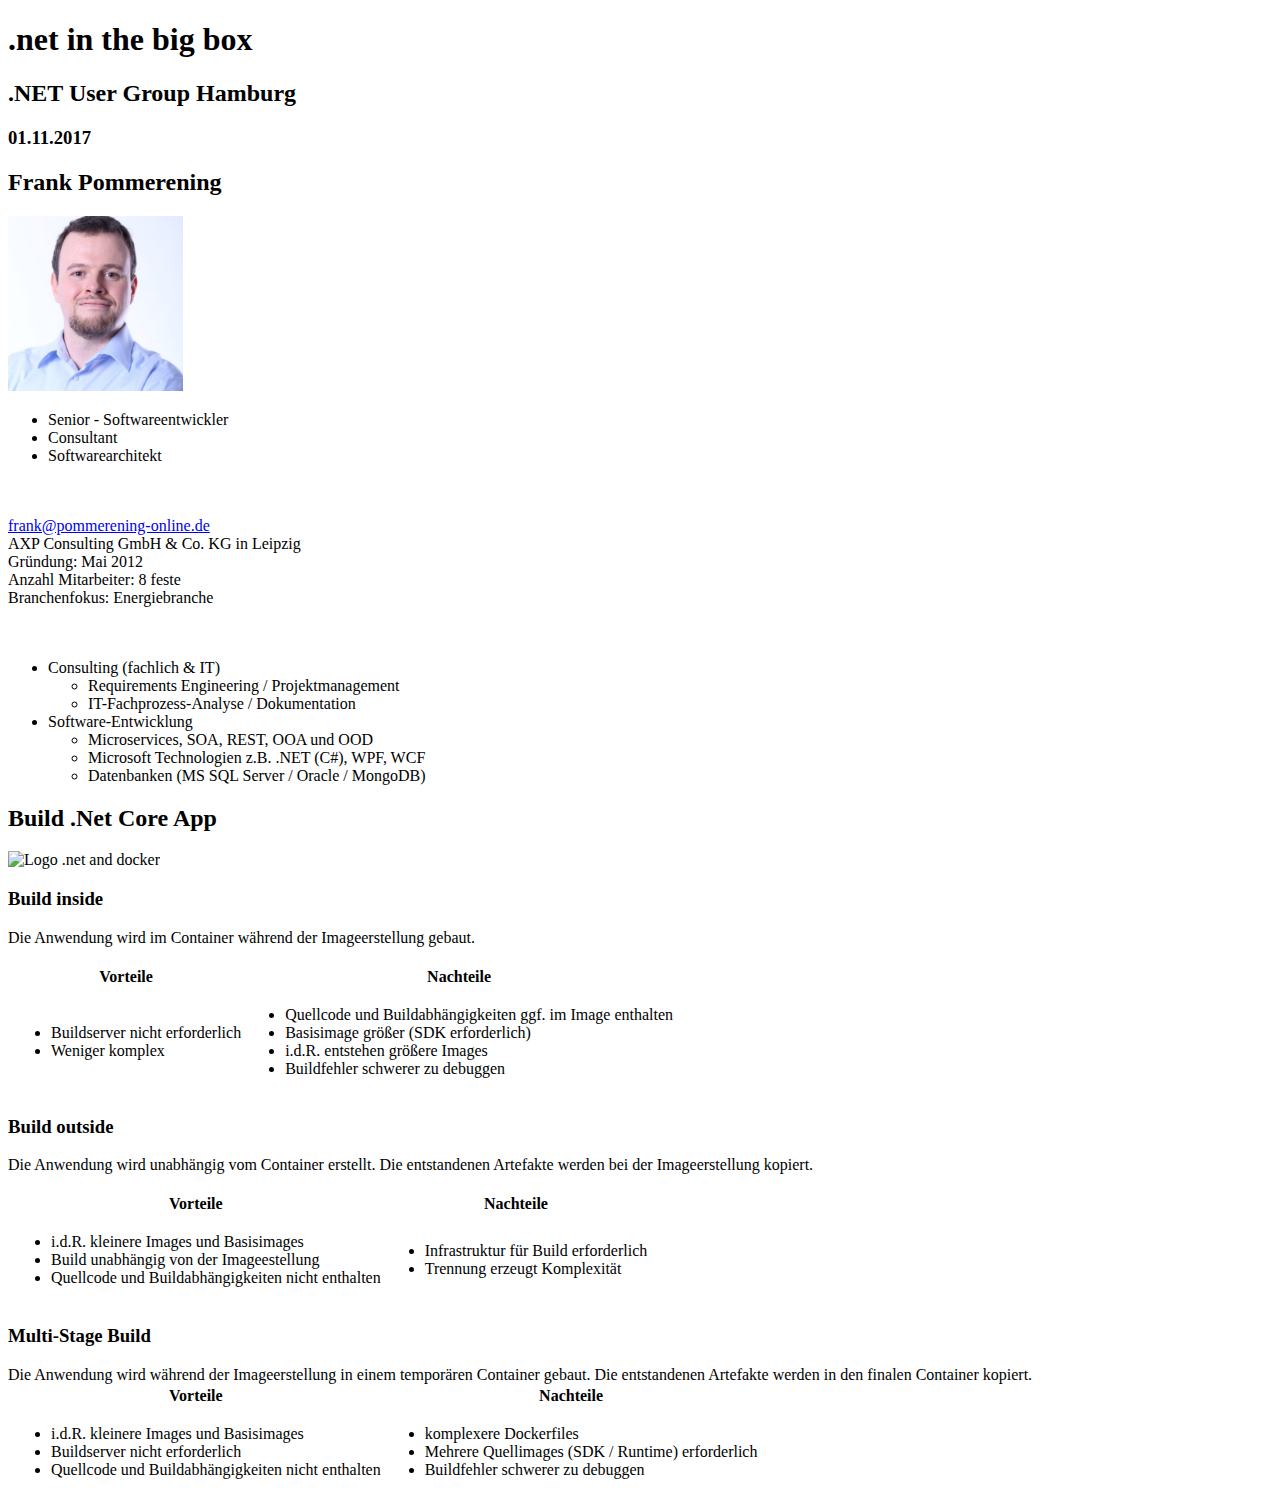
==== dotnet_hh.html @ 6eb931a7 "Add content" ====
<!doctype html>
<html>

<head>
    <meta charset="utf-8">
    <meta name="viewport" content="width=device-width, initial-scale=1.0, maximum-scale=1.0, user-scalable=no">

    <title>.NET in the big Box</title>

    <meta name="description" content=".NET in the Box">
    <meta name="author" content="Frank Pommerening">

    <link rel="stylesheet" href="./common/css/reveal.css">
    <link rel="stylesheet" href="./common/css/theme/black.css" id="theme">

    <!-- Theme used for syntax highlighting of code -->
    <link rel="stylesheet" href="./common/lib/css/zenburn.css">

    <!-- Printing and PDF exports -->
    <script>
        var link = document.createElement('link');
        link.rel = 'stylesheet';
        link.type = 'text/css';
        link.href = window.location.search.match(/print-pdf/gi) ? './common/css/print/pdf.css' : './common/css/print/paper.css';
        document.getElementsByTagName('head')[0].appendChild(link);
    </script>

    <style>
        a.infolink {
            width: 40px;
            height: 40px;
            display: inline-block;
            background-image: url("images/about.svg");
            background-size: cover;

        }
    </style>
</head>

<body>
    <div class="reveal">
        <div class="slides">
            <div class="slides">
                <section>
                    <h1>.net in the big box</h1>
                    <h2>.NET User Group Hamburg</h2>
                    <h3>01.11.2017</h3>
                </section>
                <section>
                    <section>
                      <h2>Frank Pommerening</h2>
                      <img src="images/fp.jpg" style="border:0px;width:175px">
                      <ul>
                          <li>Senior - Softwareentwickler</li>
                          <li>Consultant</li>
                          <li>Softwarearchitekt</li>
                      </ul>
                      <br />
                      <br />
                      <a href="mailto:frank@pommerening-online.de">frank@pommerening-online.de</a>
                  </section>
                   <section data-background="images/axp.svg">
                  
                      AXP Consulting GmbH & Co. KG in Leipzig<br/>
                      Gründung: Mai 2012 <br />
                      Anzahl Mitarbeiter:	8 feste <br/>
                      Branchenfokus: Energiebranche <br/>
                      <br/>
                      <br/>
                      <ul>
  
                      <li>Consulting (fachlich & IT)
  <ul>
      <li>Requirements Engineering / Projektmanagement </li>
      <li>IT-Fachprozess-Analyse / Dokumentation</li>
  </ul>
                      </li>
                      <li>Software-Entwicklung
                          <ul>
                              <li>Microservices, SOA, REST, OOA und OOD</li>
                               <li>Microsoft Technologien z.B. .NET (C#), WPF, WCF</li>
  <li>Datenbanken (MS SQL Server / Oracle  / MongoDB)
                              </ul>
                          </li>
                      </ul>
                  </section>
              </section>
              <section>
				<section>
					<h2>Build .Net Core App</h2>
					<img src="images/DockerDotNET.jpg" alt="Logo .net and docker" / style="border: 0; height: 500px">
				</section>
				<section>
					<h3>Build inside</h3>
					Die Anwendung wird im Container während der Imageerstellung gebaut.
					<br />
					<br />
					<table>
						<tbody>
							<tr>
								<th>Vorteile</th>
								<th>Nachteile</th>
							</tr>
							<tr>
								<td>
									<ul>
										<li>Buildserver nicht erforderlich</li>
										<li>Weniger komplex</li>
									</ul>
								</td>
								<td>
									<ul>
										<li>Quellcode und Buildabhängigkeiten ggf. im Image enthalten</li>
										<li>Basisimage größer (SDK erforderlich)</li>
										<li>i.d.R. entstehen größere Images</li>
										<li>Buildfehler schwerer zu debuggen</li>
									</ul>
								</td>
							</tr>
						</tbody>
					</table>
				</section>
				<section>
					<h3>Build outside</h3>
					Die Anwendung wird unabhängig vom Container erstellt. Die entstandenen Artefakte werden bei der Imageerstellung kopiert.
					<br />
					<br />
					<table>
						<tbody>
							<tr>
								<th>Vorteile</th>
								<th>Nachteile</th>
							</tr>
							<tr>
								<td>
									<ul>
										<li>i.d.R. kleinere Images und Basisimages</li>
										<li>Build unabhängig von der Imageestellung</li>
										<li>Quellcode und Buildabhängigkeiten nicht enthalten</li>
									</ul>
								</td>
								<td>
									<ul>
										<li>Infrastruktur für Build erforderlich</li>
										<li>Trennung erzeugt Komplexität</li>
									</ul>
								</td>
							</tr>
						</tbody>
					</table>
				</section>
				<section>
					<h3>Multi-Stage Build</h3>
					Die Anwendung wird während der Imageerstellung in einem temporären Container gebaut.
					Die entstandenen Artefakte werden in den finalen Container kopiert.
					<table>
						<tbody>
							<tr>
								<th>Vorteile</th>
								<th>Nachteile</th>
							</tr>
							<tr>
								<td>
									<ul>
										<li>i.d.R. kleinere Images und Basisimages</li>
										<li>Buildserver nicht erforderlich</li>
										<li>Quellcode und Buildabhängigkeiten nicht enthalten</li>
									</ul>
								</td>
								<td>
									<ul>
										<li>komplexere Dockerfiles</li>
										<li>Mehrere Quellimages (SDK / Runtime) erforderlich</li>
										<li>Buildfehler schwerer zu debuggen</li>
									</ul>
								</td>
							</tr>
						</tbody>
					</table>
				</section>
			</section>
            </div>
        </div>

        <script src="./common/lib/js/head.min.js"></script>
        <script src="./common/js/reveal.js"></script>

        <script>
            // More info https://github.com/hakimel/reveal.js#configuration
            Reveal.initialize({
                controls: true,
                progress: true,
                history: true,
                center: true,
                width: 1250,
                height: 720,
                slideNumber: false,
                margin: 0.0,

                multiplex: {
                    // Example values. To generate your own, see the socket.io server instructions.
                    secret: null, // null so the clients do not have control of the master presentation
                    id: '7c26e85190d7d66f', // id, obtained from socket.io server
                    url: 'https://reveal-js-multiplex-ccjbegmaii.now.sh' // Location of socket.io server
                },

                menu: {
                    side: 'left',

                    titleSelector: 'h1, h2, h3, h4, h5, h6',
                    hideMissingTitles: false,
                    markers: false,
                    custom: false,
                    themes: [
                        { name: 'Black', theme: './common/css/theme/black.css' },
                        { name: 'White', theme: './common/css/theme/white.css' }
                    ],

                    transitions: true,
                    openButton: true,
                    openSlideNumber: false,
                    keyboard: true,
                    sticky: false,
                    autoOpen: true
                },

                // More info https://github.com/hakimel/reveal.js#dependencies
                dependencies: [
                    { src: './common/lib/js/classList.js', condition: function () { return !document.body.classList; } },
                    { src: './common/plugin/markdown/marked.js', condition: function () { return !!document.querySelector('[data-markdown]'); } },
                    { src: './common/plugin/markdown/markdown.js', condition: function () { return !!document.querySelector('[data-markdown]'); } },
                    { src: './common/plugin/notes/notes.js', async: true },
                    { src: './common/plugin/highlight/highlight.js', async: true, callback: function () { hljs.initHighlightingOnLoad(); } },
                    { src: './common/plugin/zoom-js/zoom.js', async: true },
                    { src: './common/plugin/notes/notes.js', async: true },
                    { src: '//cdn.socket.io/socket.io-1.3.5.js', async: true },
                    { src: './common/plugin/multiplex/client.js', async: true },
                    { src: './common/plugin/menu/menu.js', async: true }
                ]
            });
        </script>
</body>

</html>
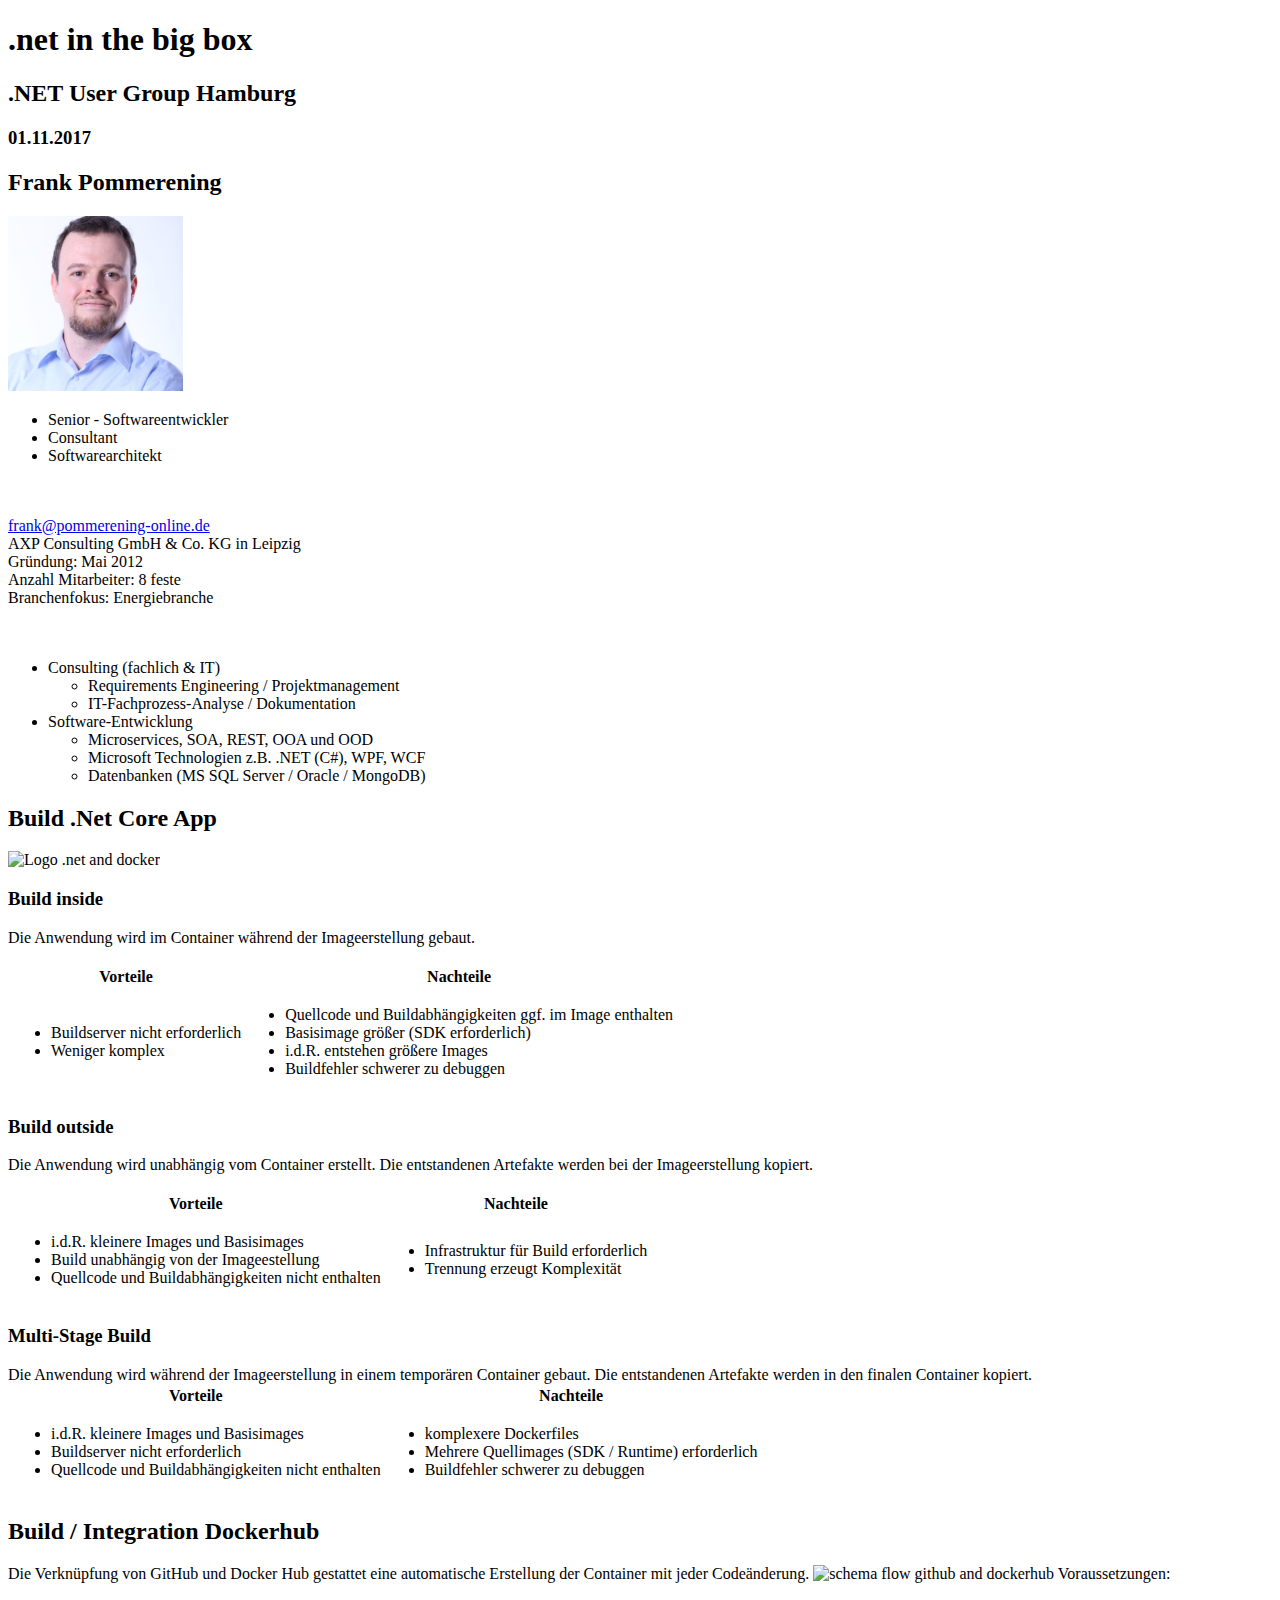
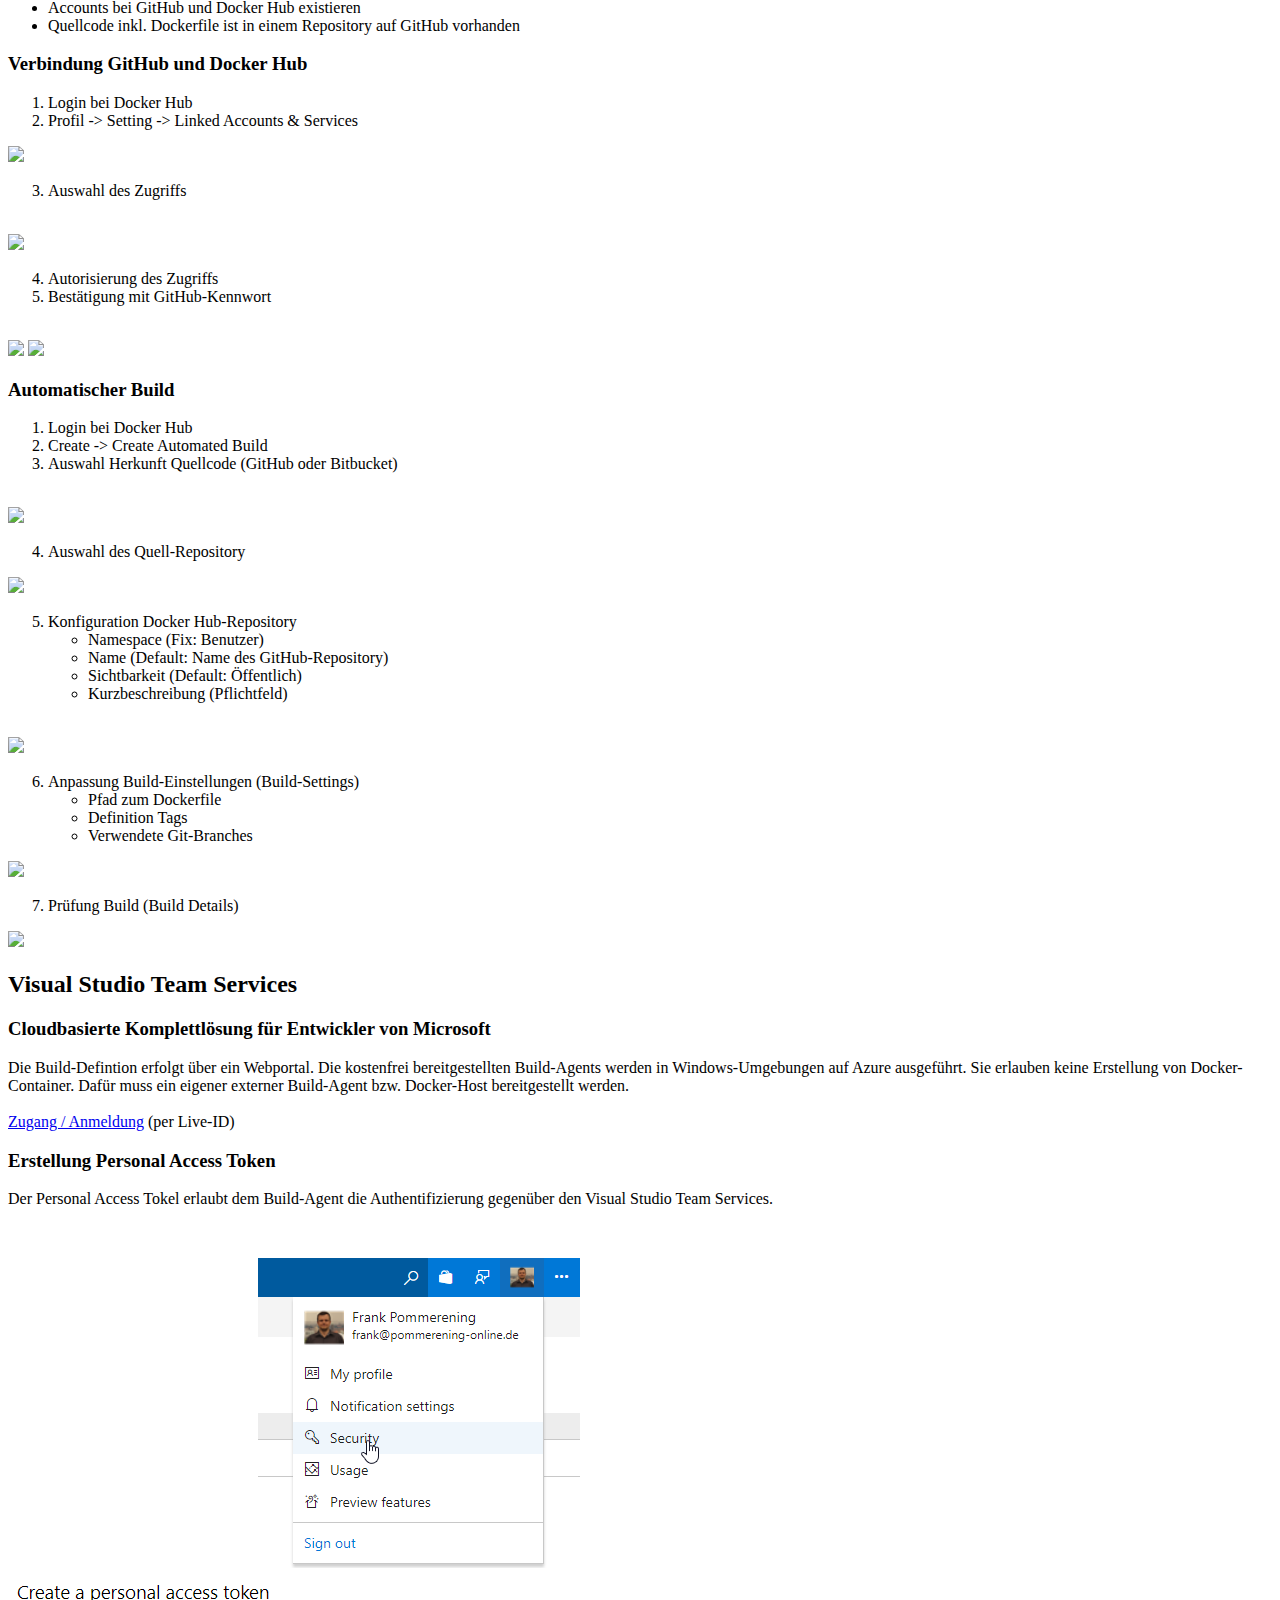
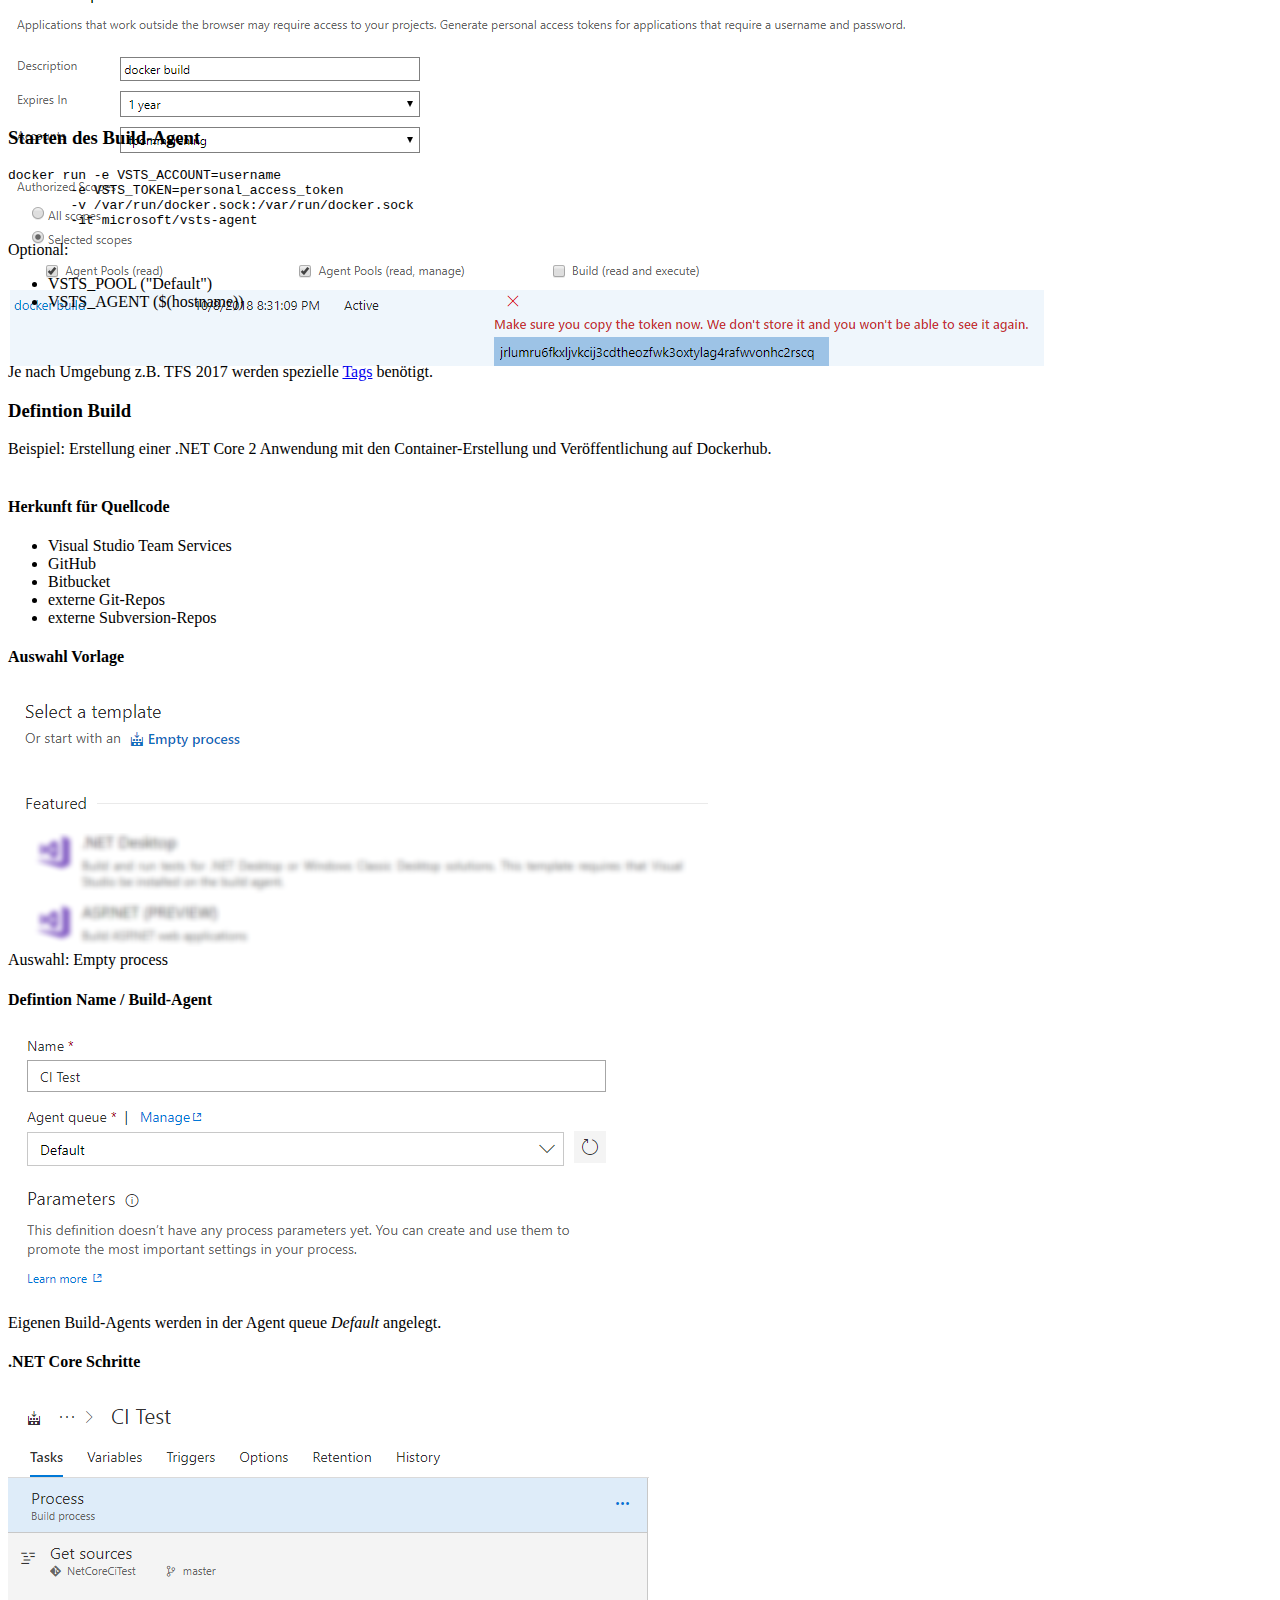
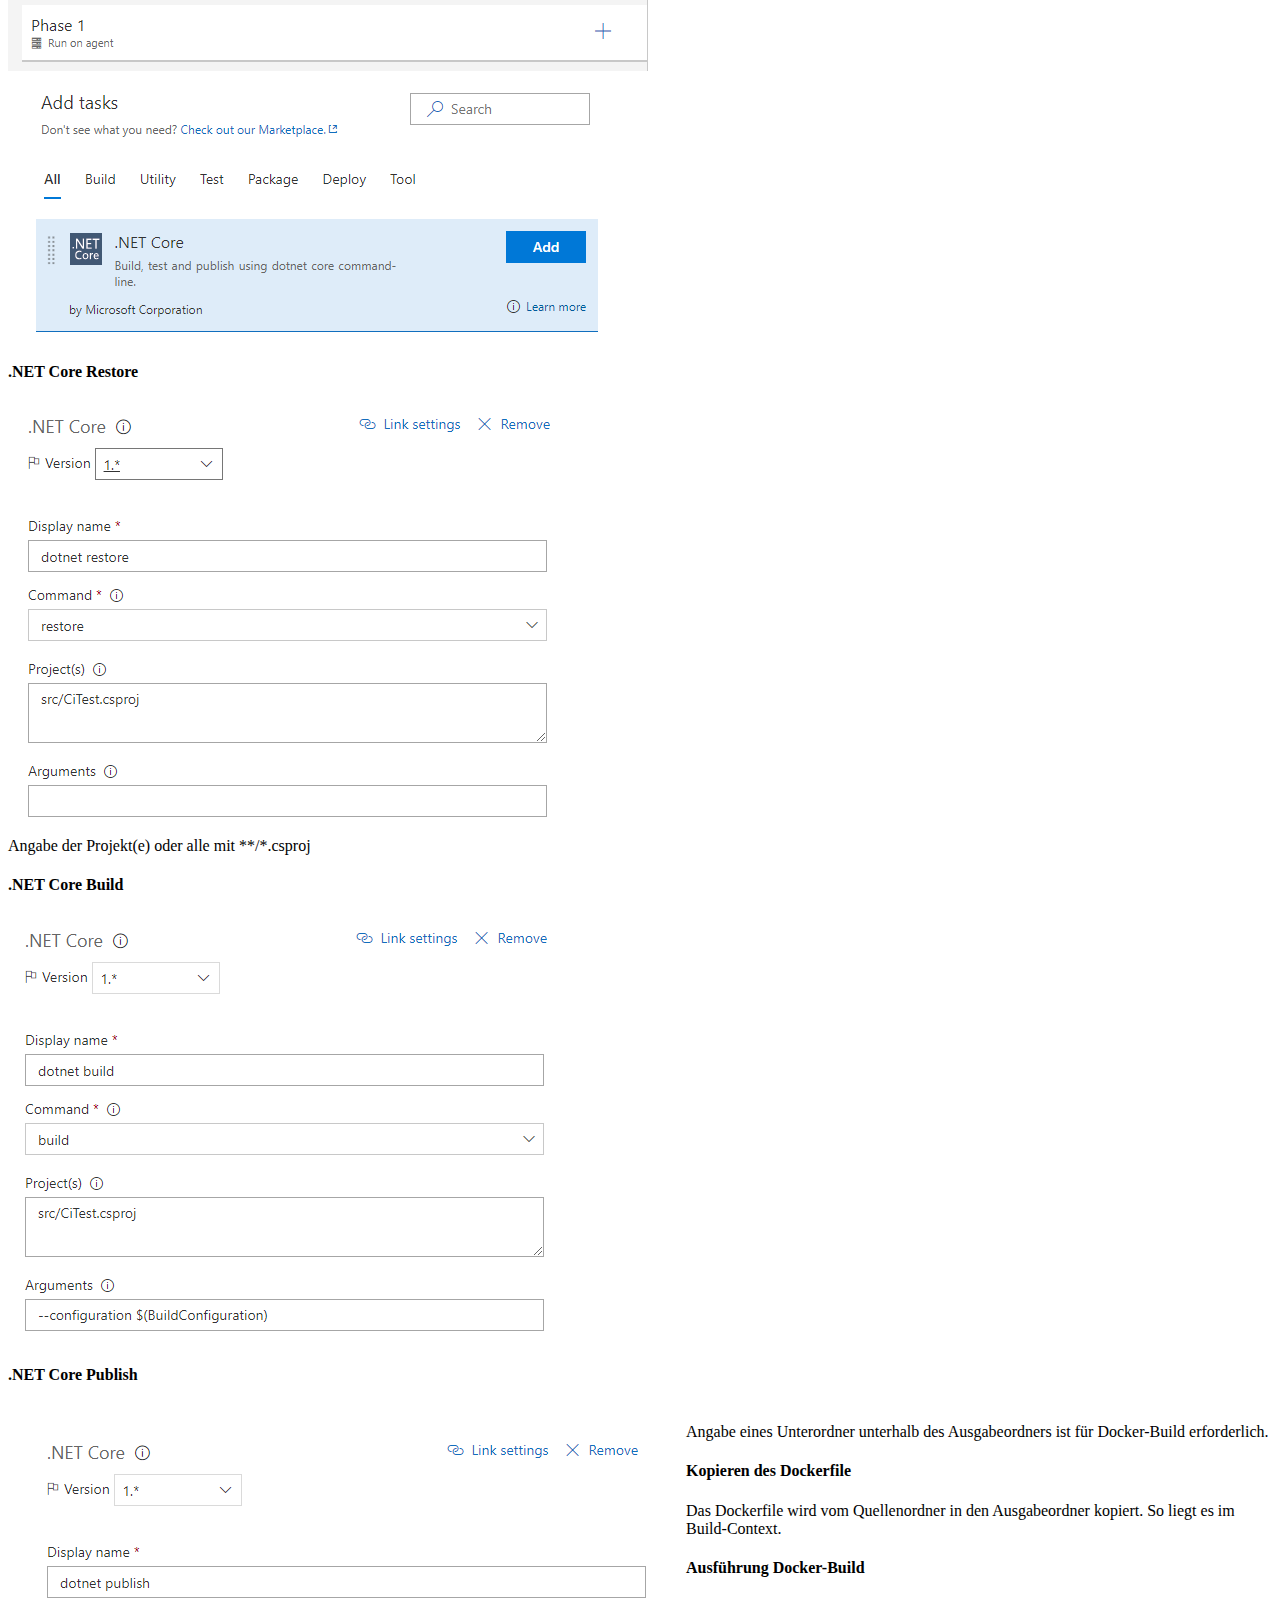
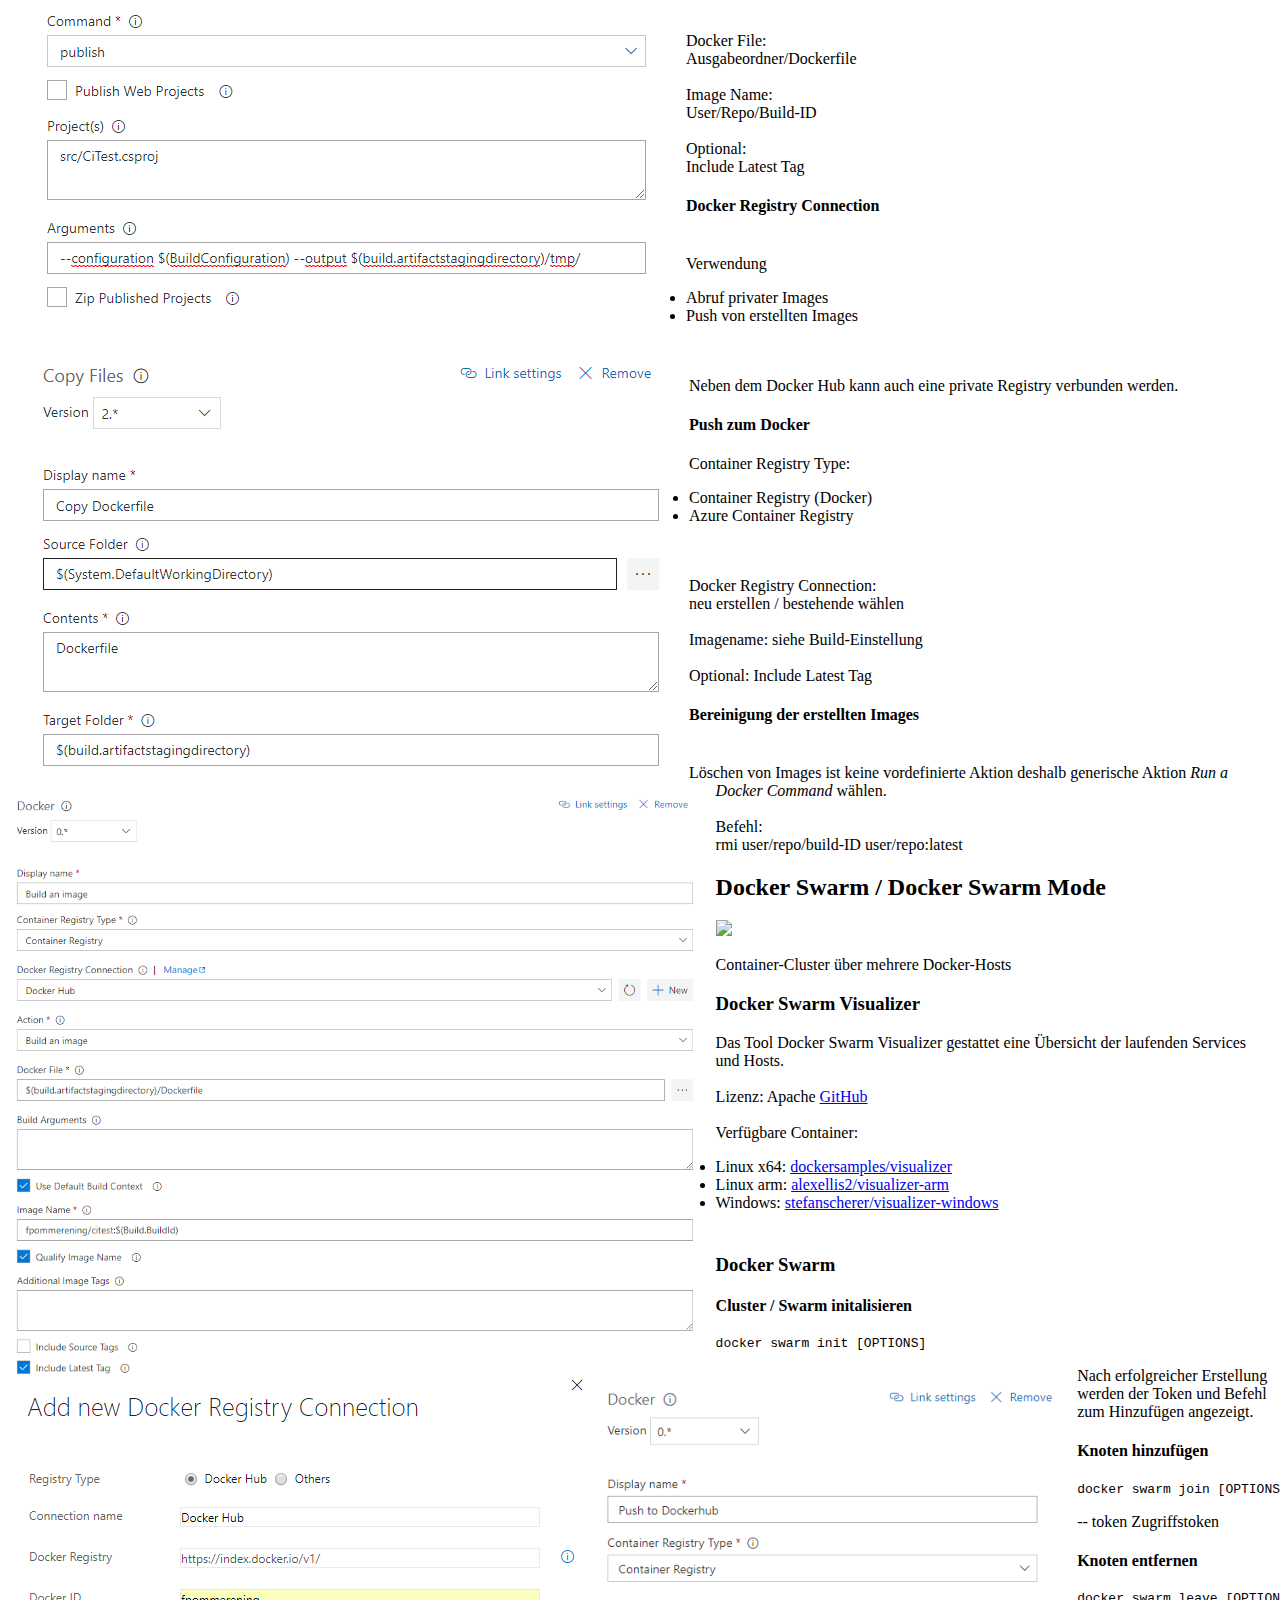
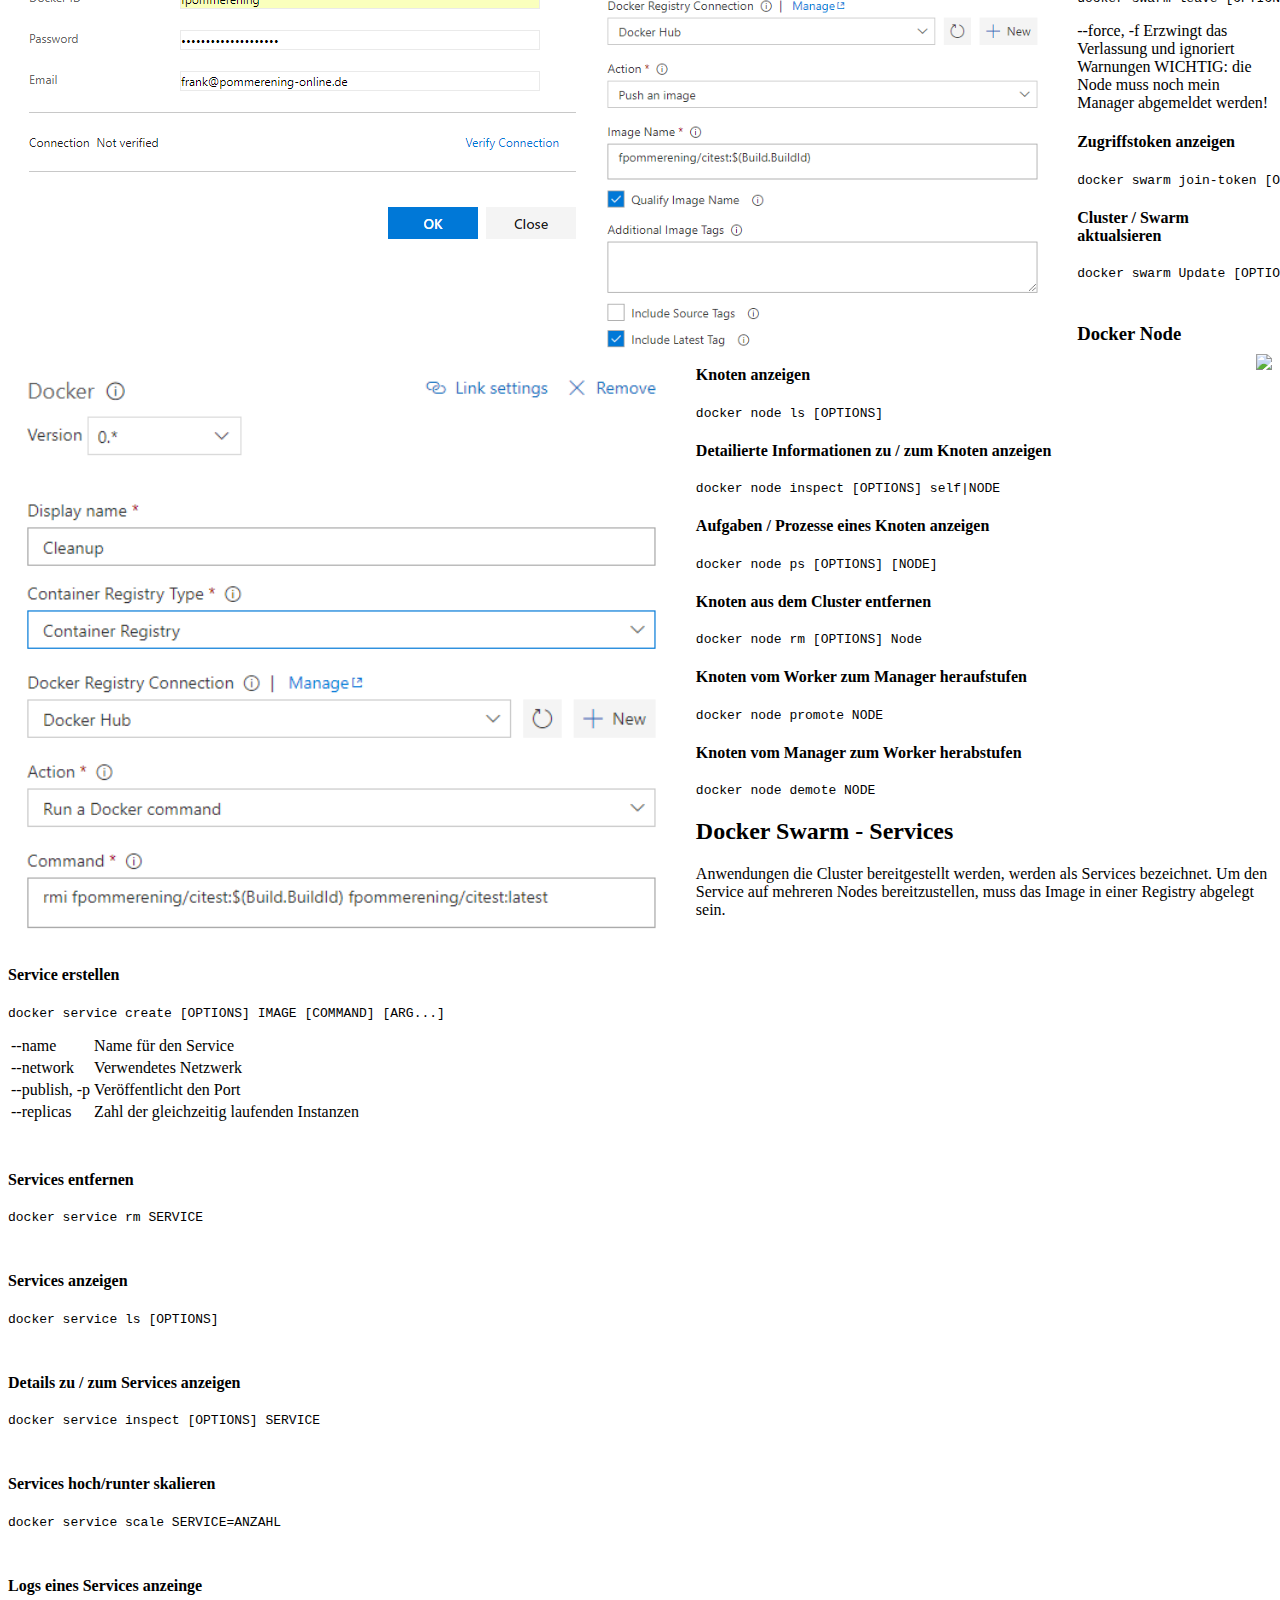
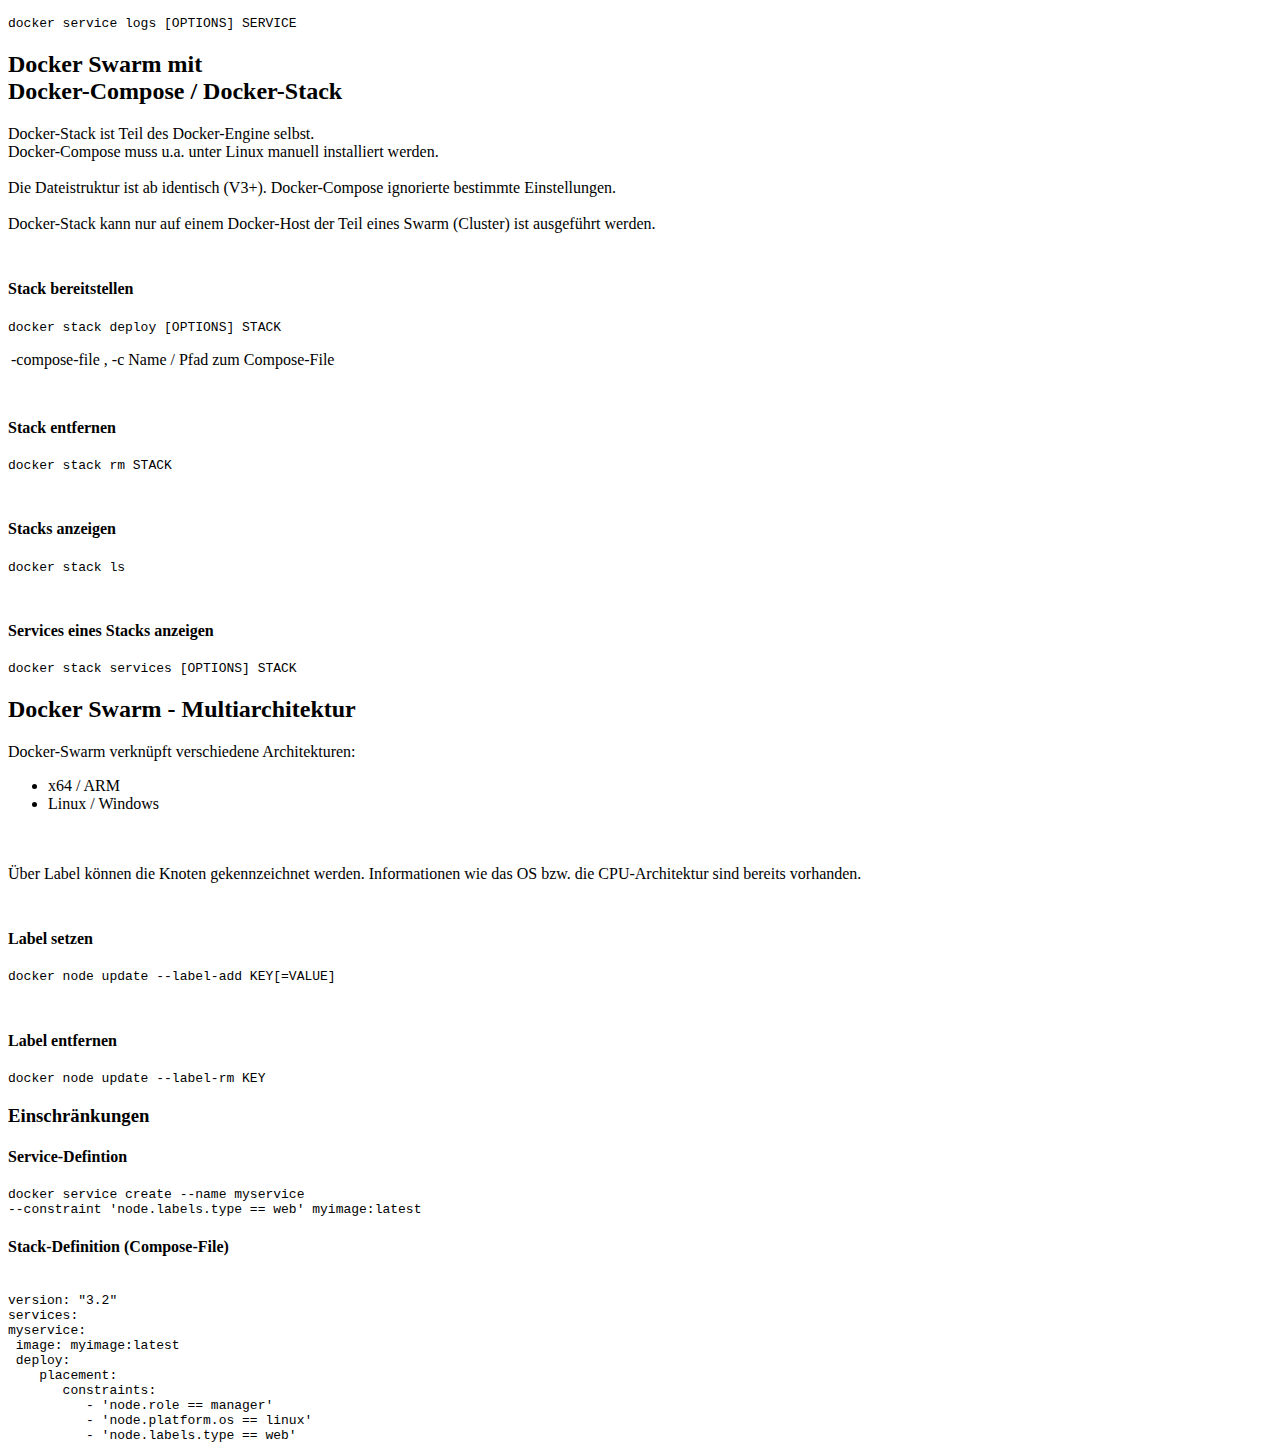
==== commit 3ebbbb42: "Add content" ====
--- a/dotnet_hh.html
+++ b/dotnet_hh.html
@@ -178,7 +178,415 @@
 						</tbody>
 					</table>
 				</section>
+            </section>
+            <section>
+				<section>
+					<h2>Build / Integration Dockerhub</h2>
+				</section>
+				<section>
+					Die Verknüpfung von GitHub und Docker Hub gestattet eine automatische Erstellung der Container mit jeder Codeänderung.
+					<img src="images/githubdockerhub.svg" alt="schema flow github and dockerhub" style="border: 0" /> Voraussetzungen:
+					<ul>
+						<li>Accounts bei GitHub und Docker Hub existieren</li>
+						<li>Quellcode inkl. Dockerfile ist in einem Repository auf GitHub vorhanden</li>
+					</ul>
+				</section>
+				<section>
+					<h3>Verbindung GitHub und Docker Hub</h3>
+					<ol start="1">
+						<li>Login bei Docker Hub</li>
+						<li>Profil -> Setting -> Linked Accounts & Services</li>
+					</ol>
+					<img src="images/gitdocker_01.png" style="height: 350px" />
+				</section>
+				<section>
+					<ol start="3">
+						<li>Auswahl des Zugriffs</li>
+					</ol>
+					<br />
+					<img src="images/gitdocker_02.png" style="height: 500px" />
+				</section>
+				<section>
+					<ol start="4">
+						<li>Autorisierung des Zugriffs</li>
+						<li>Bestätigung mit GitHub-Kennwort</li>
+					</ol>
+					<br />
+					<img src="images/gitdocker_03.png" style="height: 400px" />
+					<img src="images/gitdocker_04.png" style="height: 250px" />
+				</section>
+				<section>
+					<h3>Automatischer Build</h3>
+					<ol>
+						<li>Login bei Docker Hub</li>
+						<li>Create -> Create Automated Build</li>
+						<li>Auswahl Herkunft Quellcode (GitHub oder Bitbucket)</li>
+					</ol><br />
+					<img src="images/gitdocker_05.png" style="height: 400px" />
+				</section>
+				<section>
+					<ol start="4">
+						<li>Auswahl des Quell-Repository</li>
+					</ol>
+					<img src="images/gitdocker_06.png" style="height: 250px" />
+
+				</section>
+				<section>
+					<ol start="5">
+						<li>Konfiguration Docker Hub-Repository
+							<ul>
+								<li>Namespace (Fix: Benutzer)</li>
+								<li>Name (Default: Name des GitHub-Repository)</li>
+								<li>Sichtbarkeit (Default: Öffentlich)</li>
+								<li>Kurzbeschreibung (Pflichtfeld)</li>
+							</ul>
+						</li>
+					</ol>
+					<br />
+					<img src="images/gitdocker_07.png" style="height: 400px" />
+				</section>
+				<section>
+					<ol start="6">
+						<li>Anpassung Build-Einstellungen (Build-Settings)
+							<ul>
+								<li>Pfad zum Dockerfile</li>
+								<li>Definition Tags</li>
+								<li>Verwendete Git-Branches</li>
+							</ul>
+						</li>
+					</ol>
+					<img src="images/gitdocker_08.png" style="height: 400px" />
+				</section>
+				<section>
+					<ol start="7">
+						<li>Prüfung Build (Build Details)</li>
+					</ol>
+					<img src="images/gitdocker_09.png" style="height: 400px" />
+				</section>
 			</section>
+			<section>
+				<section>
+					<h2>Visual Studio Team Services</h2>
+					<h3>Cloudbasierte Komplettlösung für Entwickler von Microsoft</h3>
+				</section>
+				<section>
+					Die Build-Defintion erfolgt über ein Webportal.
+Die kostenfrei bereitgestellten Build-Agents werden in Windows-Umgebungen auf Azure ausgeführt.
+Sie erlauben keine Erstellung von Docker-Container. Dafür muss ein eigener externer Build-Agent bzw. Docker-Host bereitgestellt werden.
+<br />
+<br />
+<a href="https://www.visualstudio.com/de/vso/" target="_blank">Zugang / Anmeldung</a> (per Live-ID)
+				</section>
+				<section>
+					<h3>Erstellung Personal Access Token</h3>
+Der Personal Access Tokel erlaubt dem Build-Agent die Authentifizierung gegenüber den Visual Studio Team Services.
+<div style="border:0px;height:500px;">
+		<img src="images/vsts_access_tokens.png" class="fragment current-visible" alt="Create personal access token step 1" style="border:0px;margin-left:250px;margin-top:50px">
+		<img src="images/vsts_access_token.png" class="fragment " alt="Create personal access token step 2" style="border:0px">
+		<img src="images/vsts_access_created.png" class="fragment" alt="Create personal access token step 2" style="border:0px">
+</div>
+				</section>
+				<section>
+					<h3>Starten des Build-Agent</h3>
+						<pre><code class="docker">docker run -e VSTS_ACCOUNT=username
+	-e VSTS_TOKEN=personal_access_token
+	-v /var/run/docker.sock:/var/run/docker.sock
+	-it microsoft/vsts-agent</code></pre>
+Optional:<br />
+<ul>
+	<li>VSTS_POOL ("Default")</li>
+	<li>VSTS_AGENT ($(hostname))</li>
+</ul>
+<br />
+<br />
+Je nach Umgebung z.B. TFS 2017 werden spezielle <a href="https://hub.docker.com/r/microsoft/vsts-agent/" target="_blank">Tags</a> benötigt.
+				</section>
+				<section>
+					<h3>Defintion Build </h3>
+					Beispiel: Erstellung einer .NET Core 2 Anwendung mit den Container-Erstellung und Veröffentlichung auf Dockerhub.
+					<br />
+					<br />
+					<h4>Herkunft für Quellcode</h4>
+					<ul>
+						<li>Visual Studio Team Services</li>
+						<li>GitHub</li>
+						<li>Bitbucket</li>
+						<li>externe Git-Repos</li>
+						<li>externe Subversion-Repos</li>
+					</ul>
+				</section>
+				<section>
+					<h4>Auswahl Vorlage</h4>
+					<img src="images/vsts_build_04.png" style="border:0px;">
+					<br />
+					Auswahl: Empty process
+				</section>
+				<section>
+						<h4>Defintion Name / Build-Agent</h4>
+						<img src="images/vsts_build_01.png" style="border:0px"><br />
+						Eigenen Build-Agents werden in der Agent queue <i>Default</i> angelegt.
+				</section>
+				<section>
+					<h4>.NET Core Schritte</h4>
+					<img src="images/vsts_build_02.png" style="border:0px"><br />
+					<img src="images/vsts_build_03.png" style="border:0px"><br />
+				</section>
+				<section>
+						<h4>.NET Core Restore</h4>
+						<img src="images/vsts_build_05.png" style="border:0px"><br />
+						 Angabe der Projekt(e) oder alle mit **/*.csproj
+				</section>
+				<section>
+						<h4>.NET Core Build</h4>
+						<img src="images/vsts_build_06.png" style="border:0px"><br />
+				</section>
+				<section>
+						<h4>.NET Core Publish</h4>
+						<img src="images/vsts_build_07.png" style="border:0px;float:left;margin:20px" ><br />
+						Angabe eines Unterordner unterhalb des Ausgabeordners ist für Docker-Build erforderlich.
+				</section>
+				<section>
+					<h4>Kopieren des Dockerfile</h4>
+					<img src="images/vsts_build_08.png" style="border:0px;float:left;margin:20px">
+					Das Dockerfile wird vom Quellenordner in den Ausgabeordner kopiert. So liegt es im Build-Context.
+				</section>
+				<section>
+						<h4>Ausführung Docker-Build</h4>
+						<img src="images/vsts_build_09.png" style="border:0px; height:580px;margin-right:10px;float:left"><br />
+						<p style="text-align:left">
+							Docker File: <br/>
+							Ausgabeordner/Dockerfile<br/><br/>
+							Image Name: <br/>
+							User/Repo/Build-ID<br/><br/>
+							Optional:<br/>
+							Include Latest Tag
+						</p>
+				</section>
+				<section>
+						<h4>Docker Registry Connection</h4>
+						<img src="images/vsts_docker_login.png" style="border:0px;float:left"><br />
+						Verwendung<br />
+						<ul>
+							<li>Abruf privater Images</li>
+							<li>Push von erstellten Images</li>
+						</ul>
+						<br />
+						<br />
+						Neben dem Docker Hub kann auch eine private Registry verbunden werden.
+				</section>
+				<section>
+						<h4>Push zum Docker</h4>
+						<img src="images/vsts_build_10.png" style="border:0px;height:580px;margin-right:20px; float:left">
+							Container Registry Type:<br />
+							<ul>
+								<li>Container Registry (Docker)</li>
+								<li>Azure Container Registry</li>
+							</ul>
+							<br />
+							<br />
+							Docker Registry Connection:<br />
+							neu erstellen / bestehende wählen
+							<br />
+							<br />
+							Imagename: siehe Build-Einstellung<br />
+							<br />
+							Optional: Include Latest Tag
+				</section>
+				<section>
+						<h4>Bereinigung der erstellten Images</h4>
+						<img src="images/vsts_build_11.png" style="border:0px;height:580px;margin-right:20px; float:left"><br/>
+						Löschen von Images ist keine vordefinierte Aktion deshalb generische Aktion <i>Run a Docker Command</i> wählen.
+						<br/> <br/>
+						Befehl: <br/>
+						rmi user/repo/build-ID user/repo:latest
+
+
+				</section>
+            </section>
+            <section>
+				<section>
+					<h2>Docker Swarm / Docker Swarm Mode</h2>
+					<img src="images/swarmlogo.jpg" style="width: 300px;border: 0" />
+					<p class="fragment">Container-Cluster über mehrere Docker-Hosts</p>
+				</section>
+				<section>
+					<h3>Docker Swarm Visualizer</h3>
+					<p style="text-align: left">
+						Das Tool Docker Swarm Visualizer gestattet eine Übersicht der laufenden Services und Hosts.
+						<img src="images/visualizer.png" style="border: 0;height: 350px;float:right">
+						<br />
+						<br /> Lizenz: Apache <a href="https://github.com/dockersamples/docker-swarm-visualizer" target="_blank">GitHub</a>
+						<br />
+						<br /> Verfügbare Container:<br />
+						<ul>
+							<li>Linux x64: <a href="https://hub.docker.com/r/dockersamples/visualizer/" target="_blank">dockersamples/visualizer</a></li>
+							<li>Linux arm: <a href="https://hub.docker.com/r/alexellis2/visualizer-arm/" target="_blank">alexellis2/visualizer-arm</a></li>
+							<li>Windows: <a href="https://hub.docker.com/r/stefanscherer/visualizer-windows/" target="_blank">stefanscherer/visualizer-windows</a></li>
+						</ul>
+					</p>
+				</section>
+				<section>
+					<h3>Docker Swarm <a href="https://docs.docker.com/engine/reference/commandline/swarm/" target="_blank" class="infolink"></a>						</h3>
+					<h4>Cluster / Swarm initalisieren</h4>
+					<pre><code class="docker">docker swarm init [OPTIONS] </code></pre>
+					<p style="text-align: left">
+						Nach erfolgreicher Erstellung werden der Token und Befehl zum Hinzufügen angezeigt.
+					</p>
+					<h4>Knoten hinzufügen</h4>
+					<pre><code class="docker">docker swarm join [OPTIONS] HOST:PORT</code></pre>
+					<p style="text-align: left">
+						-- token Zugriffstoken
+					</p>
+
+				</section>
+				<section>
+					<h4>Knoten entfernen</h4>
+					<pre><code class="docker">docker swarm leave [OPTIONS]</code></pre>
+					<p style="text-align: left">
+						--force, -f Erzwingt das Verlassung und ignoriert Warnungen WICHTIG: die Node muss noch mein Manager abgemeldet werden!
+					</p>
+					<h4>Zugriffstoken anzeigen</h4>
+					<pre><code class="docker">docker swarm join-token [OPTIONS] (worker|manager)</code></pre>
+					<h4>Cluster / Swarm aktualsieren</h4>
+					<pre><code class="docker">docker swarm Update [OPTIONS]</code></pre>
+				</section>
+				<section>
+					<h3>Docker Node <a href="https://docs.docker.com/engine/reference/commandline/node/" targe="_blank" class="infolink"></a></h3>
+					<h4>Knoten anzeigen</h4>
+					<pre><code class="docker">docker node ls [OPTIONS]</code></pre>
+					<h4>Detailierte Informationen zu / zum Knoten anzeigen</h4>
+					<pre><code class="docker">docker node inspect [OPTIONS] self|NODE </code></pre>
+					<h4>Aufgaben / Prozesse eines Knoten anzeigen</h4>
+					<pre><code class="docker">docker node ps [OPTIONS] [NODE] </code></pre>
+					<h4>Knoten aus dem Cluster entfernen</h4>
+					<pre><code class="docker">docker node rm [OPTIONS] Node</code></pre>
+				</section>
+				<section>
+					<h4>Knoten vom Worker zum Manager heraufstufen</h4>
+					<pre><code class="docker">docker node promote NODE</code></pre>
+					<h4>Knoten vom Manager zum Worker herabstufen</h4>
+					<pre><code class="docker">docker node demote NODE</code></pre>
+				</section>
+			</section>
+			<section>
+				<section>
+					<h2>Docker Swarm - Services</h2>
+				</section>
+				<section>
+					Anwendungen die Cluster bereitgestellt werden, werden als Services bezeichnet. Um den Service auf mehreren Nodes bereitzustellen,
+					muss das Image in einer Registry abgelegt sein.
+					<br />
+					<h4>Service erstellen <a href="https://docs.docker.com/engine/reference/commandline/service_create/" target="_blank" class="infolink"></a></h4>
+					<pre><code class="docker">docker service create [OPTIONS] IMAGE [COMMAND] [ARG...]</code></pre>
+					<table>
+						<tbody>
+							<tr>
+								<td>--name</td>
+								<td>Name für den Service</td>
+							</tr>
+							<tr>
+								<td>--network</td>
+								<td>Verwendetes Netzwerk</td>
+							</tr>
+							<tr>
+								<td>--publish, -p</td>
+								<td>Veröffentlicht den Port</td>
+							</tr>
+							<tr>
+								<td>--replicas</td>
+								<td>Zahl der gleichzeitig laufenden Instanzen</td>
+							</tr>
+						</tbody>
+					</table>
+				</section>
+				<section>
+					<h4>Services entfernen <a href="https://docs.docker.com/engine/reference/commandline/service_rm/" target="_blank" class="infolink"></a></h4>
+					<pre><code class="docker">docker service rm SERVICE</code></pre>
+					<h4>Services anzeigen <a href="https://docs.docker.com/engine/reference/commandline/service_ls/" target="_blank" class="infolink"></a></h4>
+					<pre><code class="docker">docker service ls [OPTIONS] </code></pre>
+					<h4>Details zu / zum Services anzeigen <a href="https://docs.docker.com/engine/reference/commandline/service_inspect/" target="_blank"
+						 class="infolink"></a></h4>
+					<pre><code class="docker">docker service inspect [OPTIONS] SERVICE</code></pre>
+					<h4>Services hoch/runter skalieren <a href="https://docs.docker.com/engine/reference/commandline/service_scale/" target="_blank"
+						 class="infolink"></a></h4>
+					<pre><code class="docker">docker service scale SERVICE=ANZAHL</code></pre>
+					<h4>Logs eines Services anzeinge <a href="https://docs.docker.com/engine/reference/commandline/service_logs/" target="_blank"
+						 class="infolink"></a></h4>
+					<pre><code class="docker">docker service logs [OPTIONS] SERVICE</code></pre>
+				</section>
+			</section>
+			<section>
+				<section>
+					<h2>Docker Swarm mit <br /> Docker-Compose / Docker-Stack</h2>
+				</section>
+				<section>
+					Docker-Stack ist Teil des Docker-Engine selbst. <br/>Docker-Compose muss u.a. unter Linux manuell installiert werden.
+					<br />
+					<br />
+					Die Dateistruktur ist ab identisch (V3+). Docker-Compose ignorierte bestimmte Einstellungen.
+					<br />
+					<br />
+					Docker-Stack kann nur auf einem Docker-Host der Teil eines Swarm (Cluster) ist ausgeführt werden.
+				</section>
+				<section>
+						<h4>Stack bereitstellen <a href="https://docs.docker.com/engine/reference/commandline/stack_deploy/" target="_blank" class="infolink"></a></h4>
+						<pre><code class="docker">docker stack deploy [OPTIONS] STACK</code></pre>
+						<table>
+								<tbody>
+									<tr>
+										<td>-compose-file , -c</td>
+										<td>Name / Pfad zum Compose-File</td>
+									</tr>
+								</tbody>
+						</table>
+						<h4>Stack entfernen <a href="https://docs.docker.com/engine/reference/commandline/stack_rm/" target="_blank" class="infolink"></a></h4>
+						<pre><code class="docker">docker stack rm STACK</code></pre>
+						<h4>Stacks anzeigen <a href="https://docs.docker.com/engine/reference/commandline/stack_ls/" target="_blank" class="infolink"></a></h4>
+						<pre><code class="docker">docker stack ls</code></pre>
+						<h4>Services eines Stacks anzeigen <a href="https://docs.docker.com/engine/reference/commandline/stack_services/" target="_blank" class="infolink"></a></h4>
+						<pre><code class="docker">docker stack services [OPTIONS] STACK</code></pre>
+				</section>
+            </section>
+
+            <section>
+                <section>
+					<h2>Docker Swarm - Multiarchitektur</h2>
+				</section>
+                <section>
+
+                Docker-Swarm verknüpft verschiedene Architekturen:<br />
+                <ul>
+                    <li>x64  / ARM</li>
+                    <li>Linux / Windows </li>
+                </ul><br />
+                <br />
+                Über Label können die Knoten gekennzeichnet werden. Informationen wie das OS bzw. die CPU-Architektur sind bereits vorhanden.
+                <h4>Label setzen <a href="https://docs.docker.com/engine/swarm/manage-nodes/#add-or-remove-label-metadata" target="_blank" class="infolink"></a></h4>
+                <pre><code class="docker">docker node update --label-add KEY[=VALUE]</code></pre>
+                <h4>Label entfernen <a href="https://docs.docker.com/engine/swarm/manage-nodes/#add-or-remove-label-metadata" target="_blank" class="infolink"></a></h4>
+                <pre><code class="docker">docker node update --label-rm KEY</code></pre>
+            </section>
+            <section>
+                <h3>Einschränkungen</h3>
+                <h4>Service-Defintion </h4>
+                <pre><code class="docker">docker service create --name myservice 
+--constraint 'node.labels.type == web' myimage:latest </code></pre>
+                <h4>Stack-Definition (Compose-File)</h4>
+                <pre><code class="docker">
+version: "3.2"
+services:
+myservice:
+ image: myimage:latest
+ deploy:
+    placement:
+       constraints:
+          - 'node.role == manager'
+          - 'node.platform.os == linux'
+          - 'node.labels.type == web'</code></pre>										
+                </section>
+            </section>
+
+
             </div>
         </div>
 
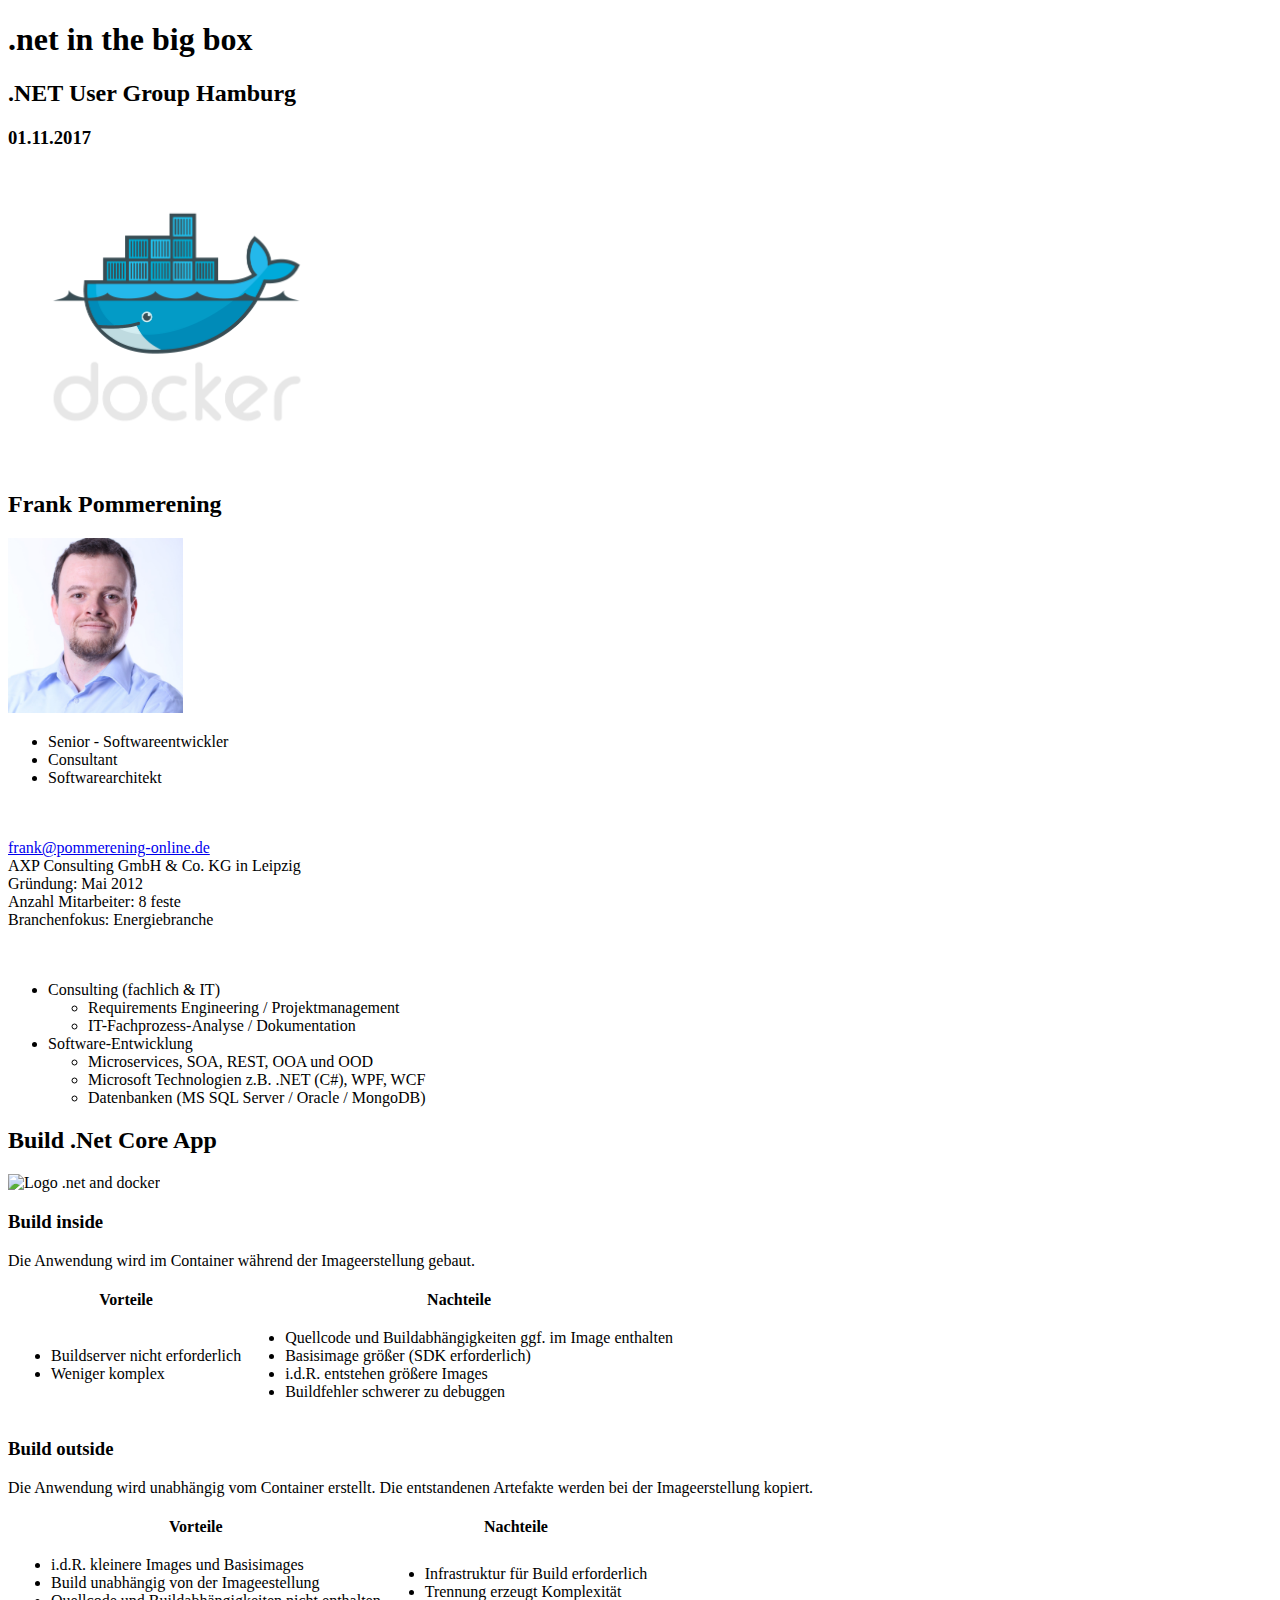
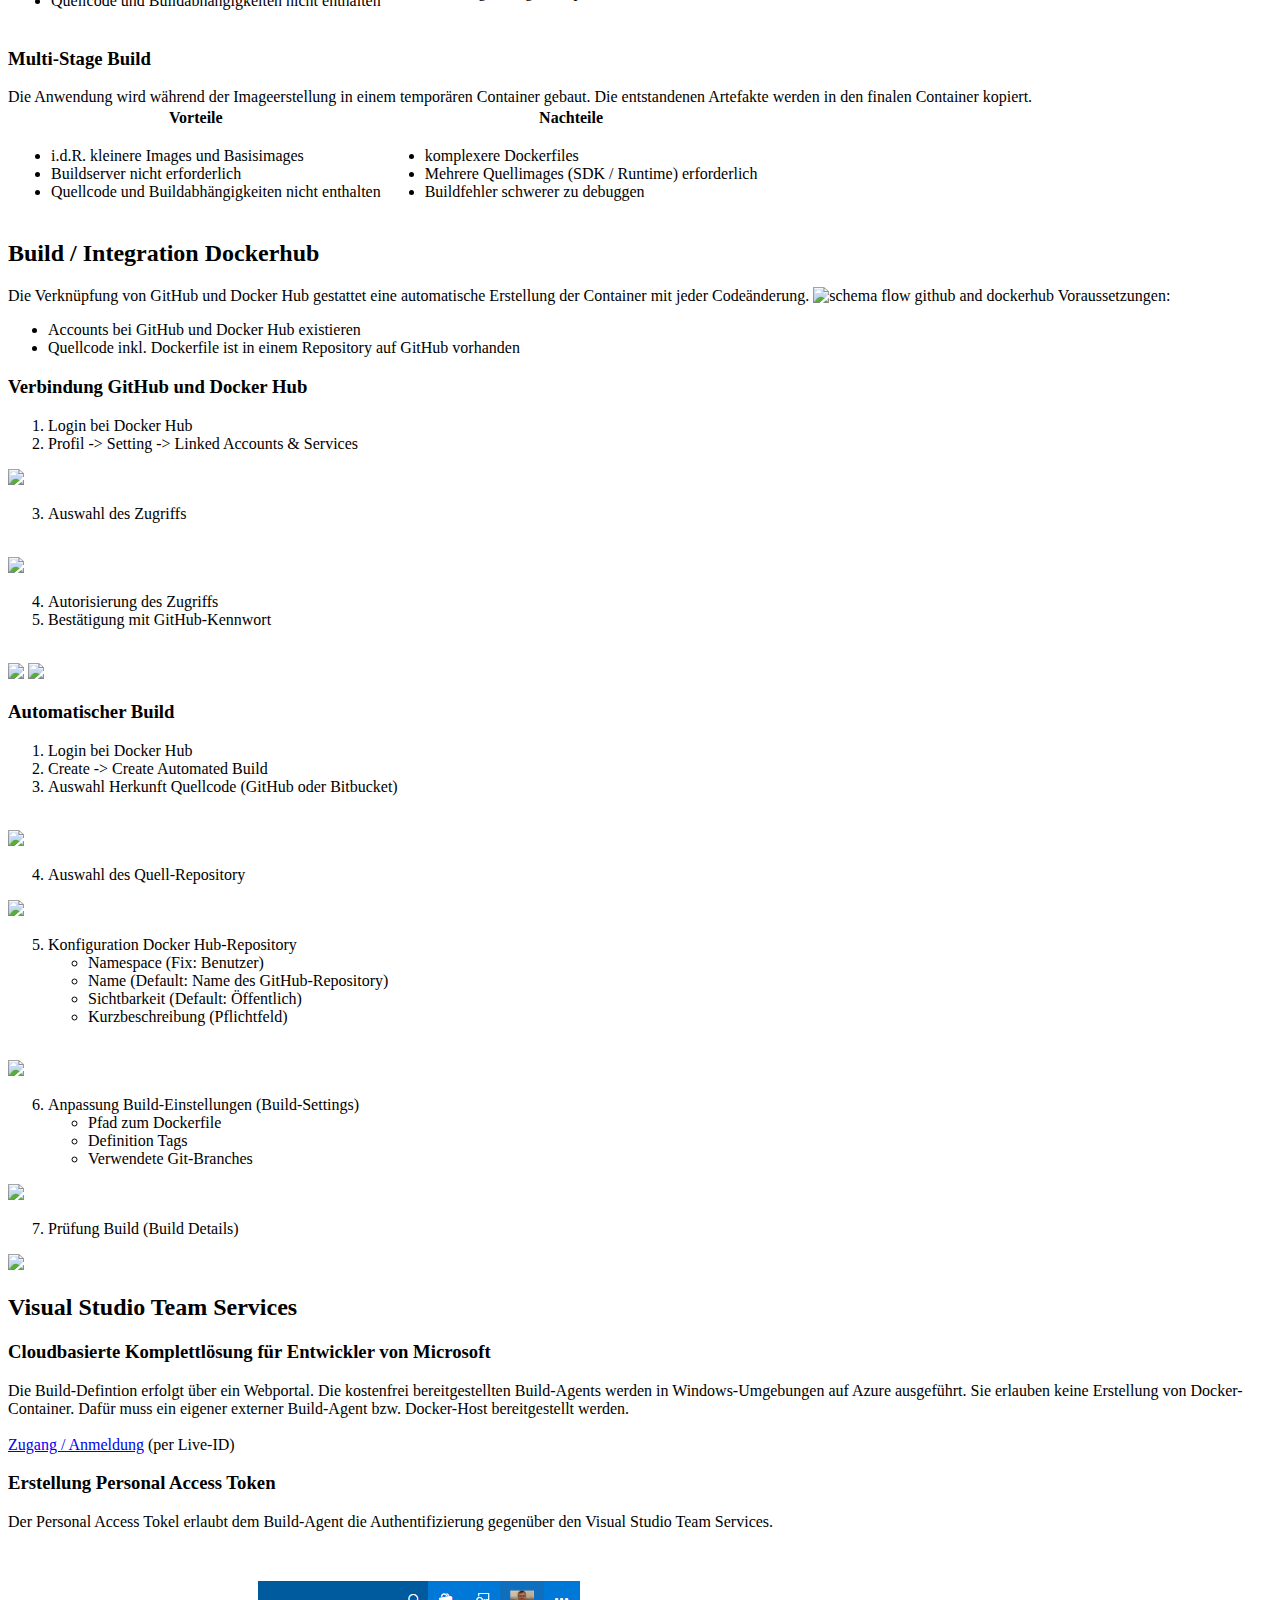
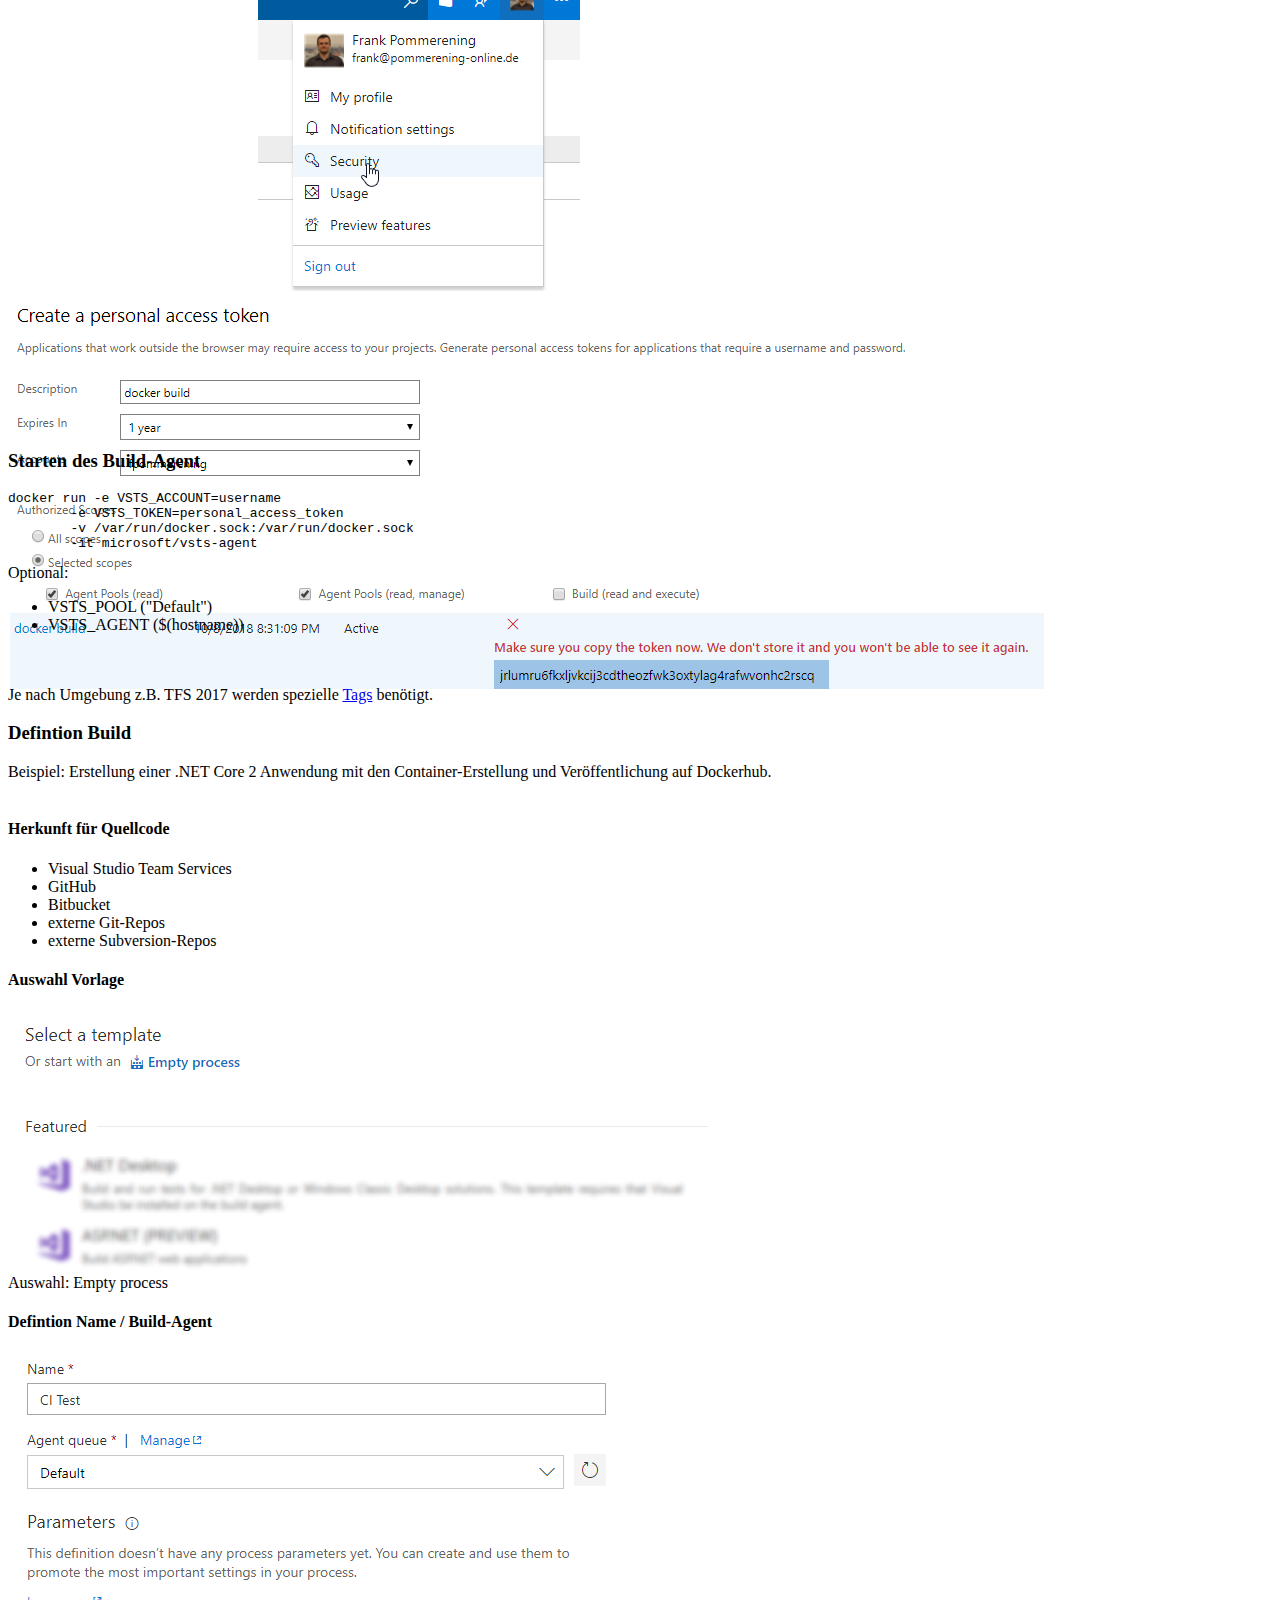
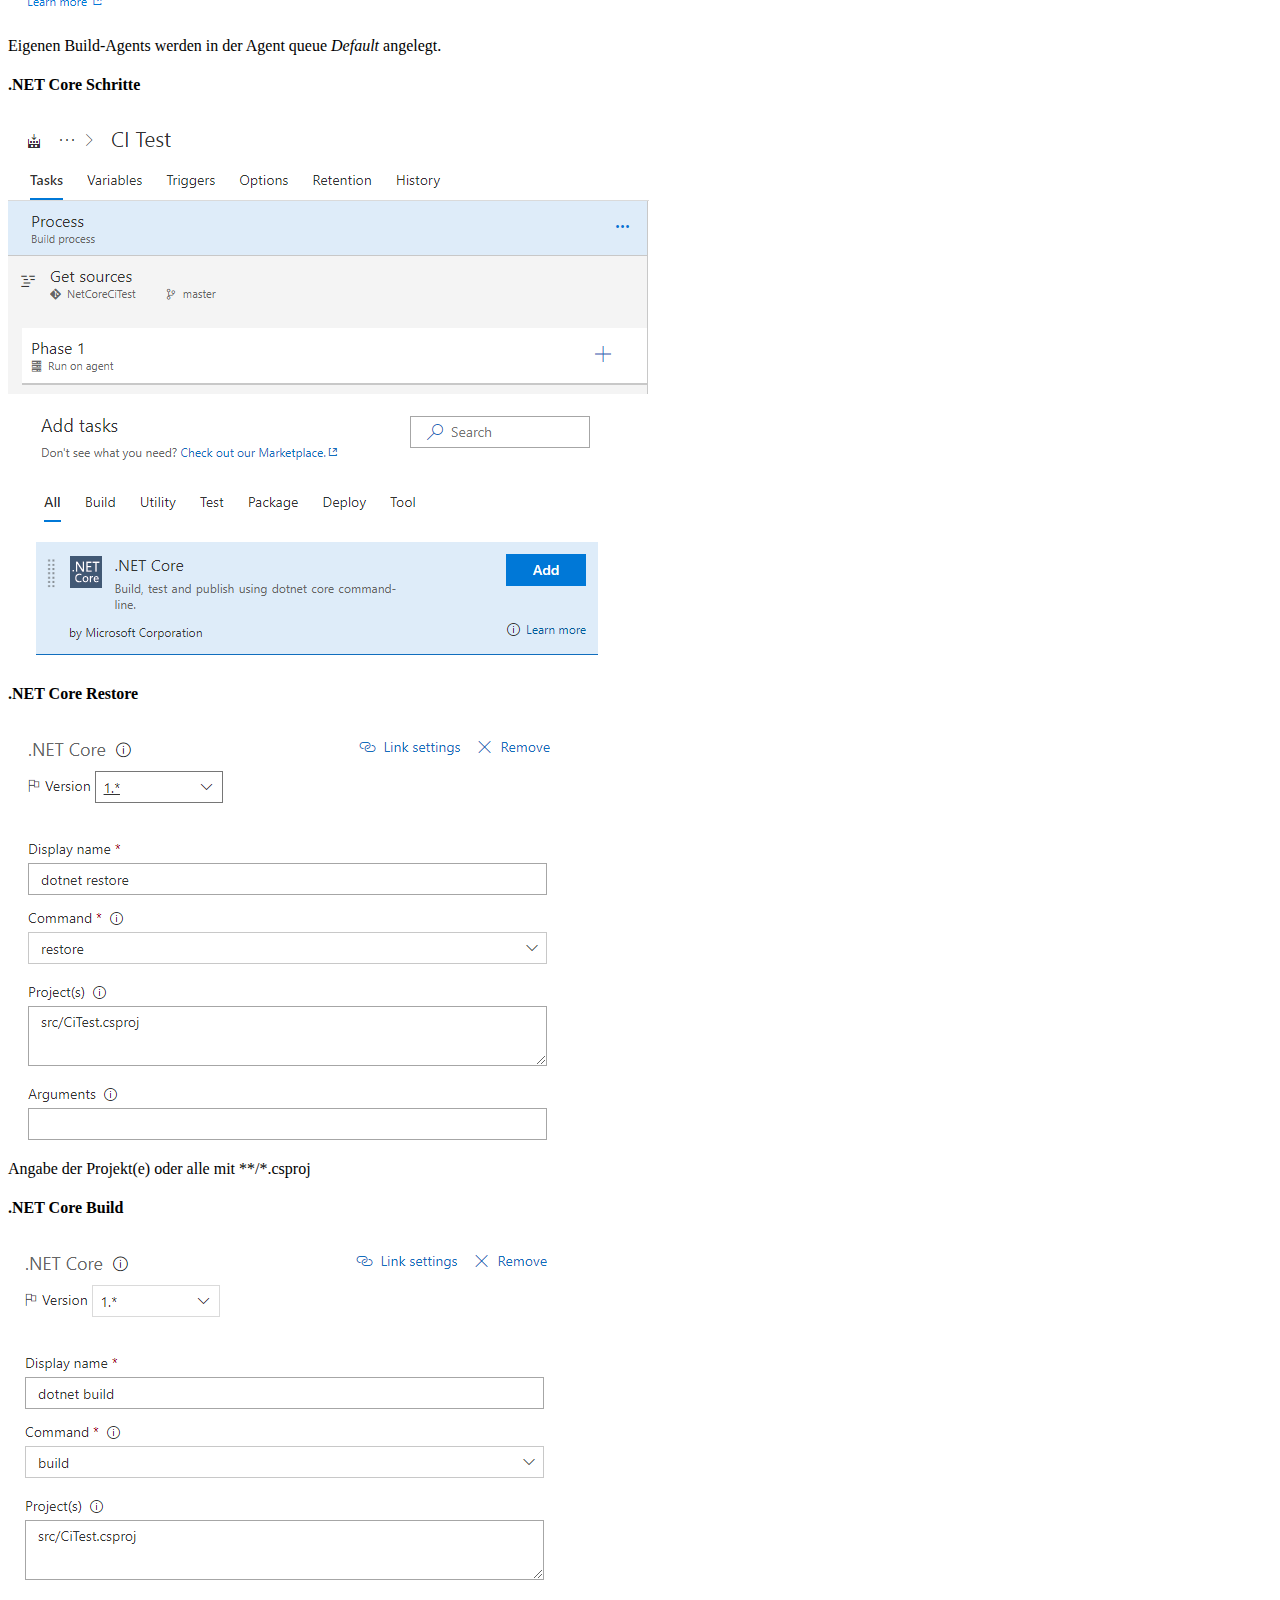
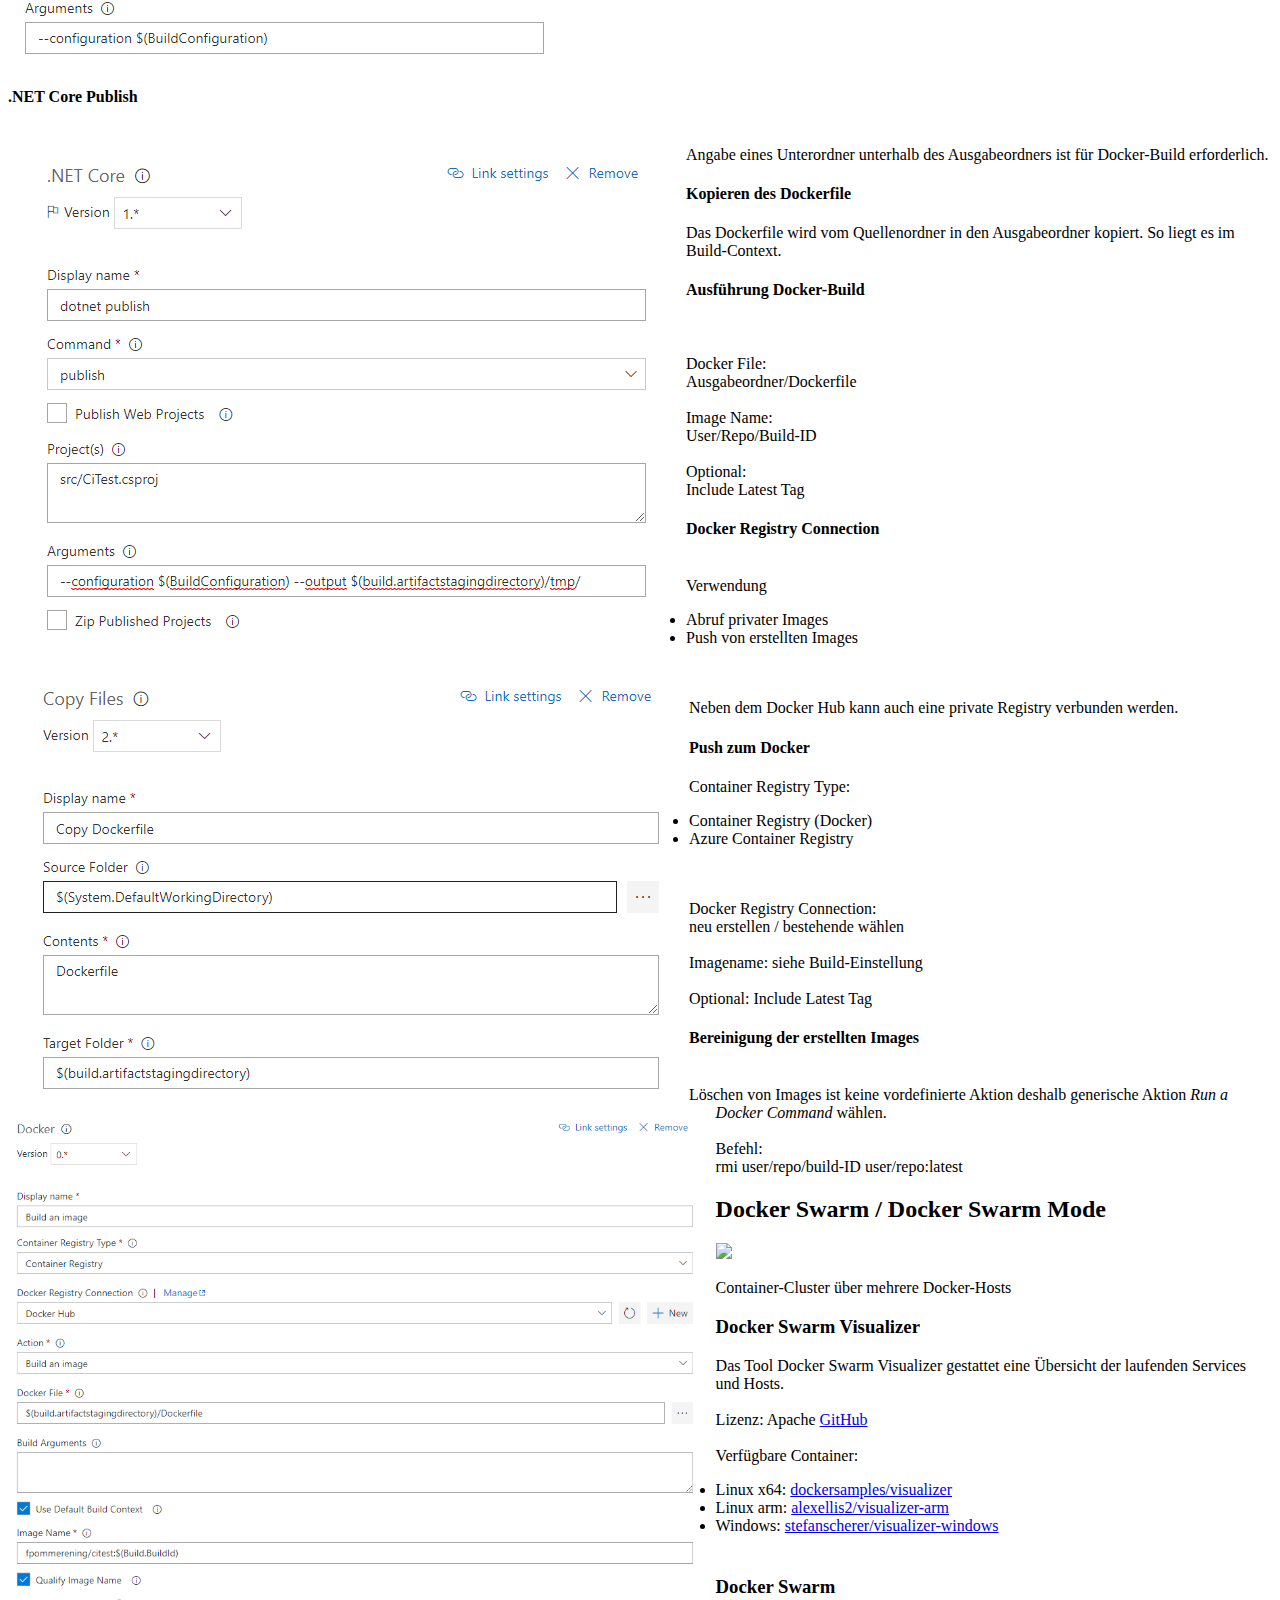
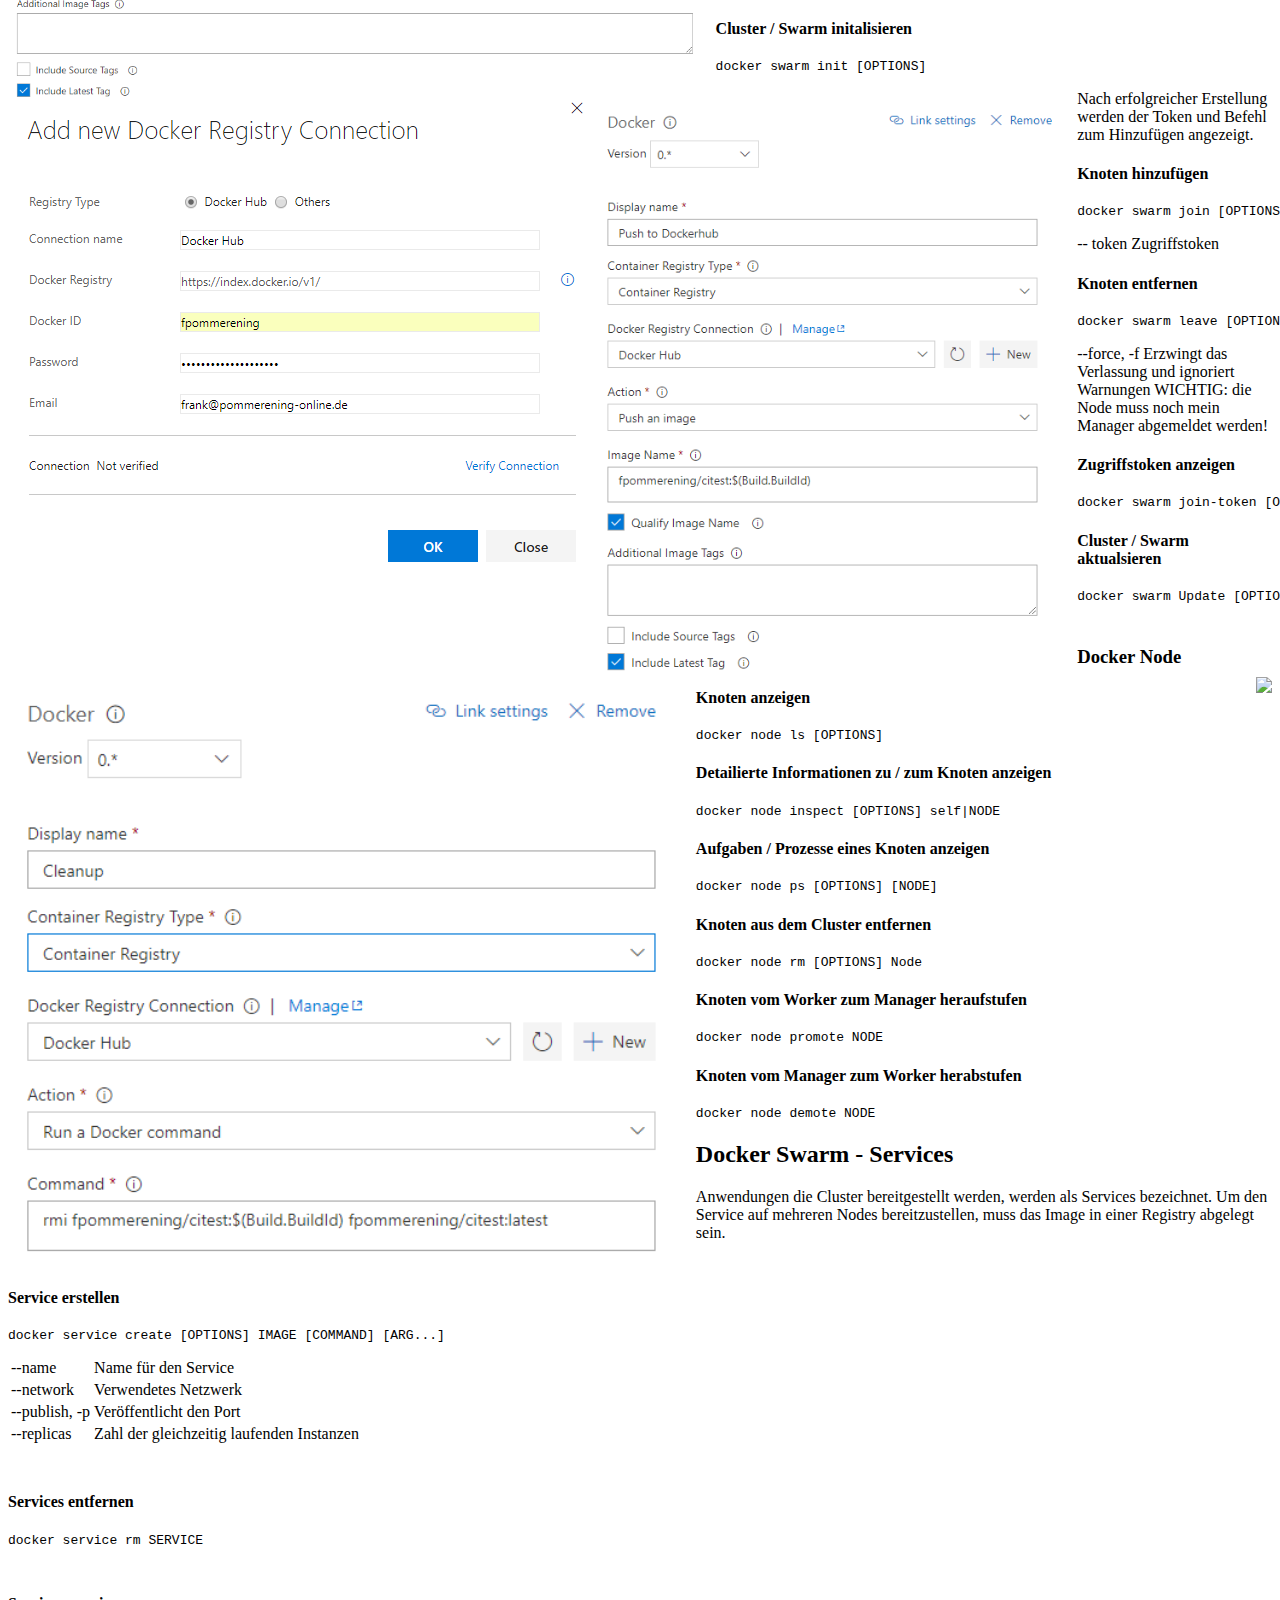
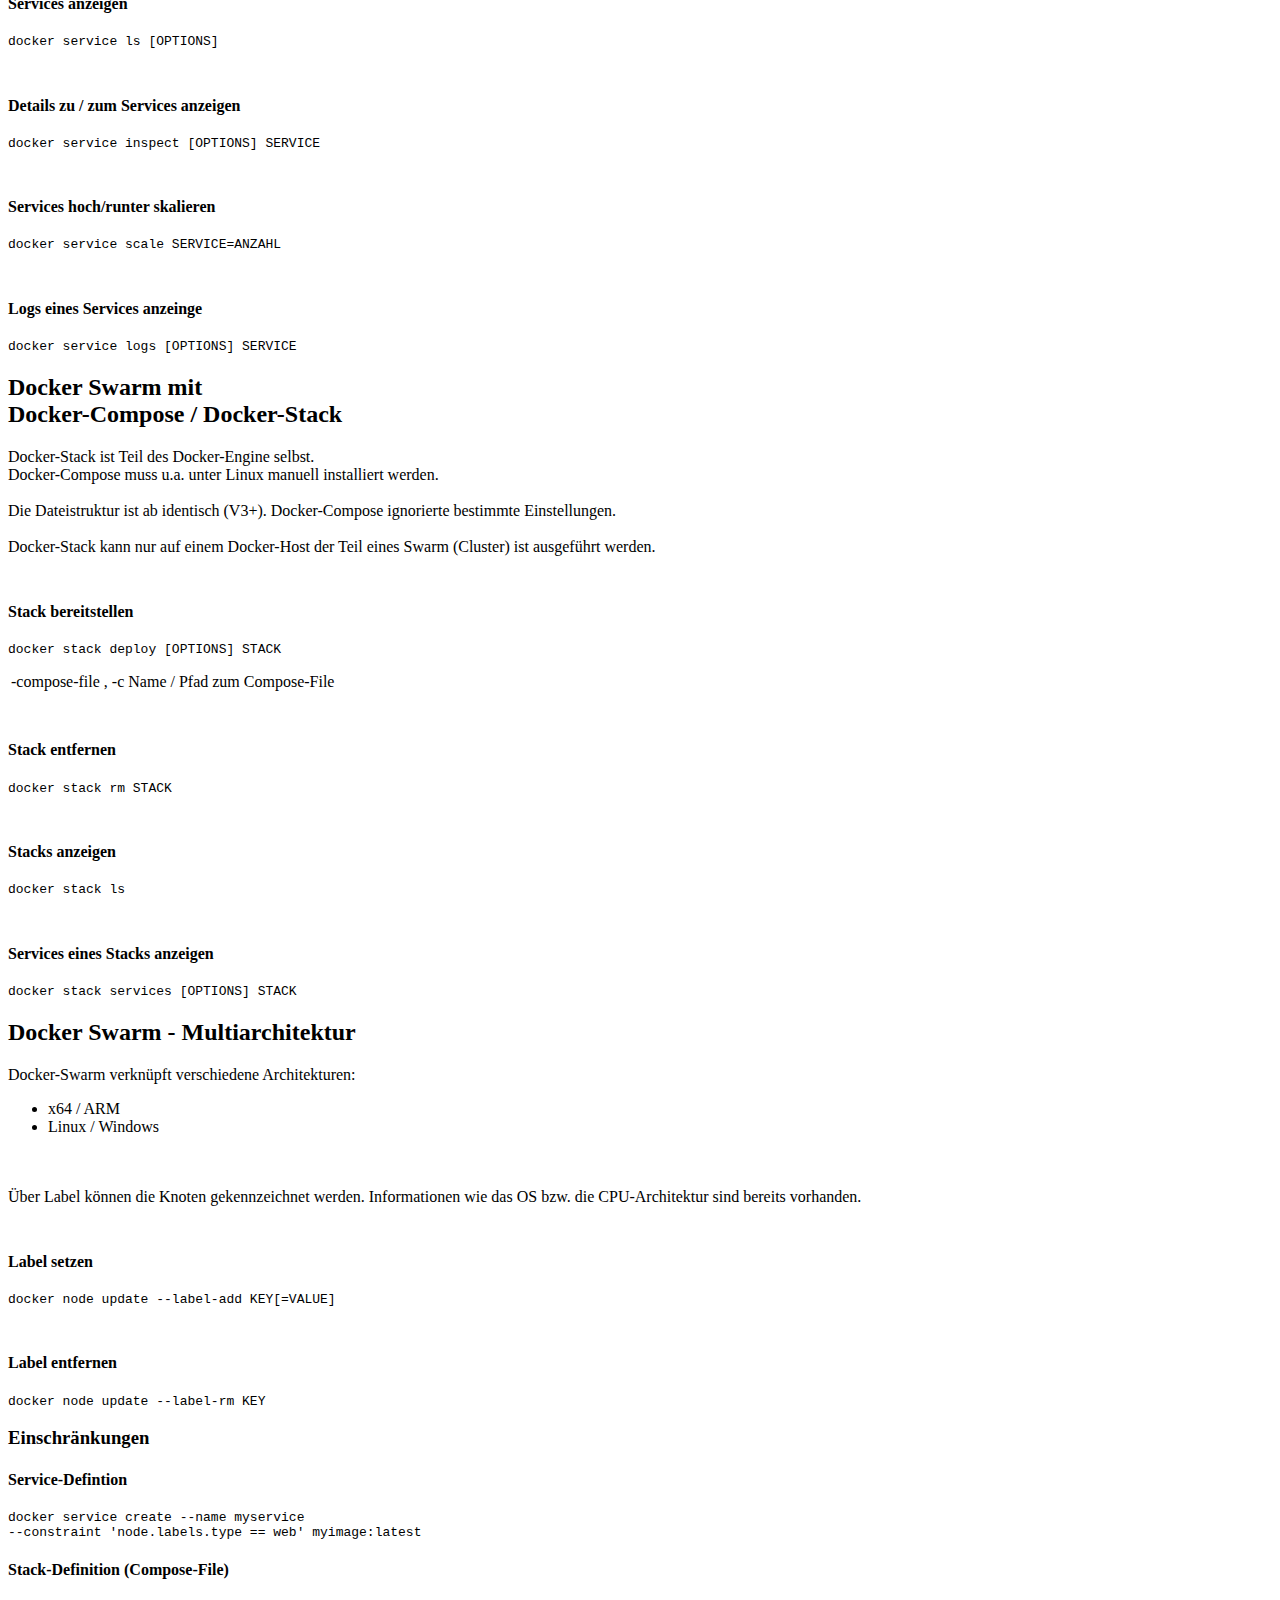
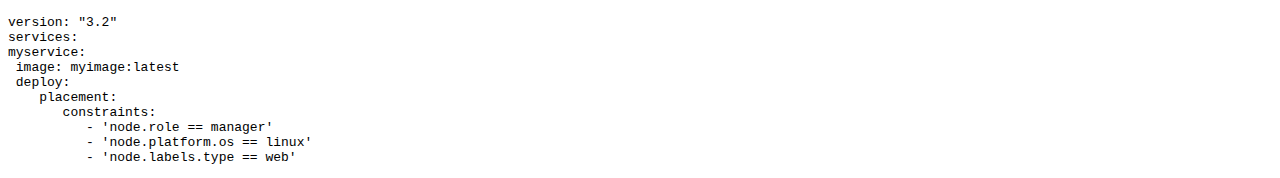
==== commit 07b4cc01: "Add image" ====
--- a/dotnet_hh.html
+++ b/dotnet_hh.html
@@ -44,7 +44,8 @@
                 <section>
                     <h1>.net in the big box</h1>
                     <h2>.NET User Group Hamburg</h2>
-                    <h3>01.11.2017</h3>
+					<h3>01.11.2017</h3>
+					<img src="images/docker.png" style="height: 300px;border: 0px;background: transparent"/>
                 </section>
                 <section>
                     <section>
